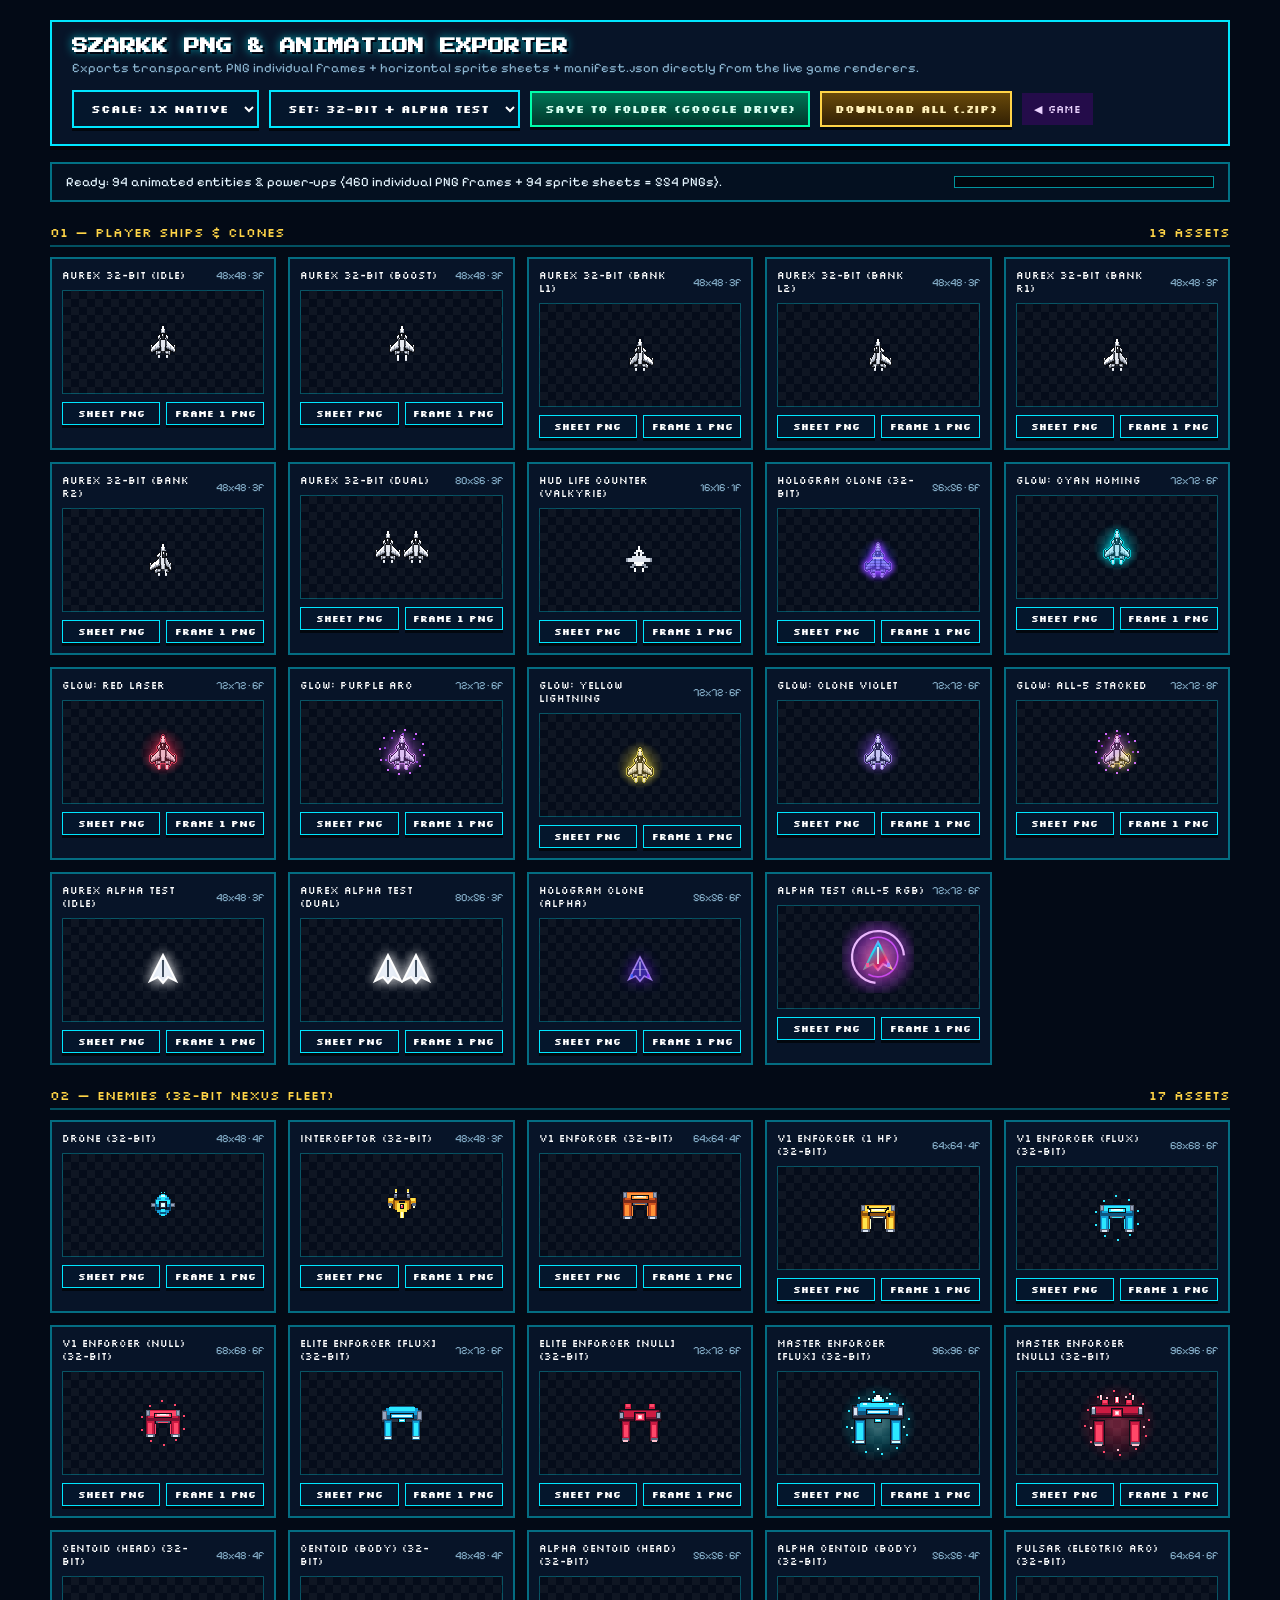
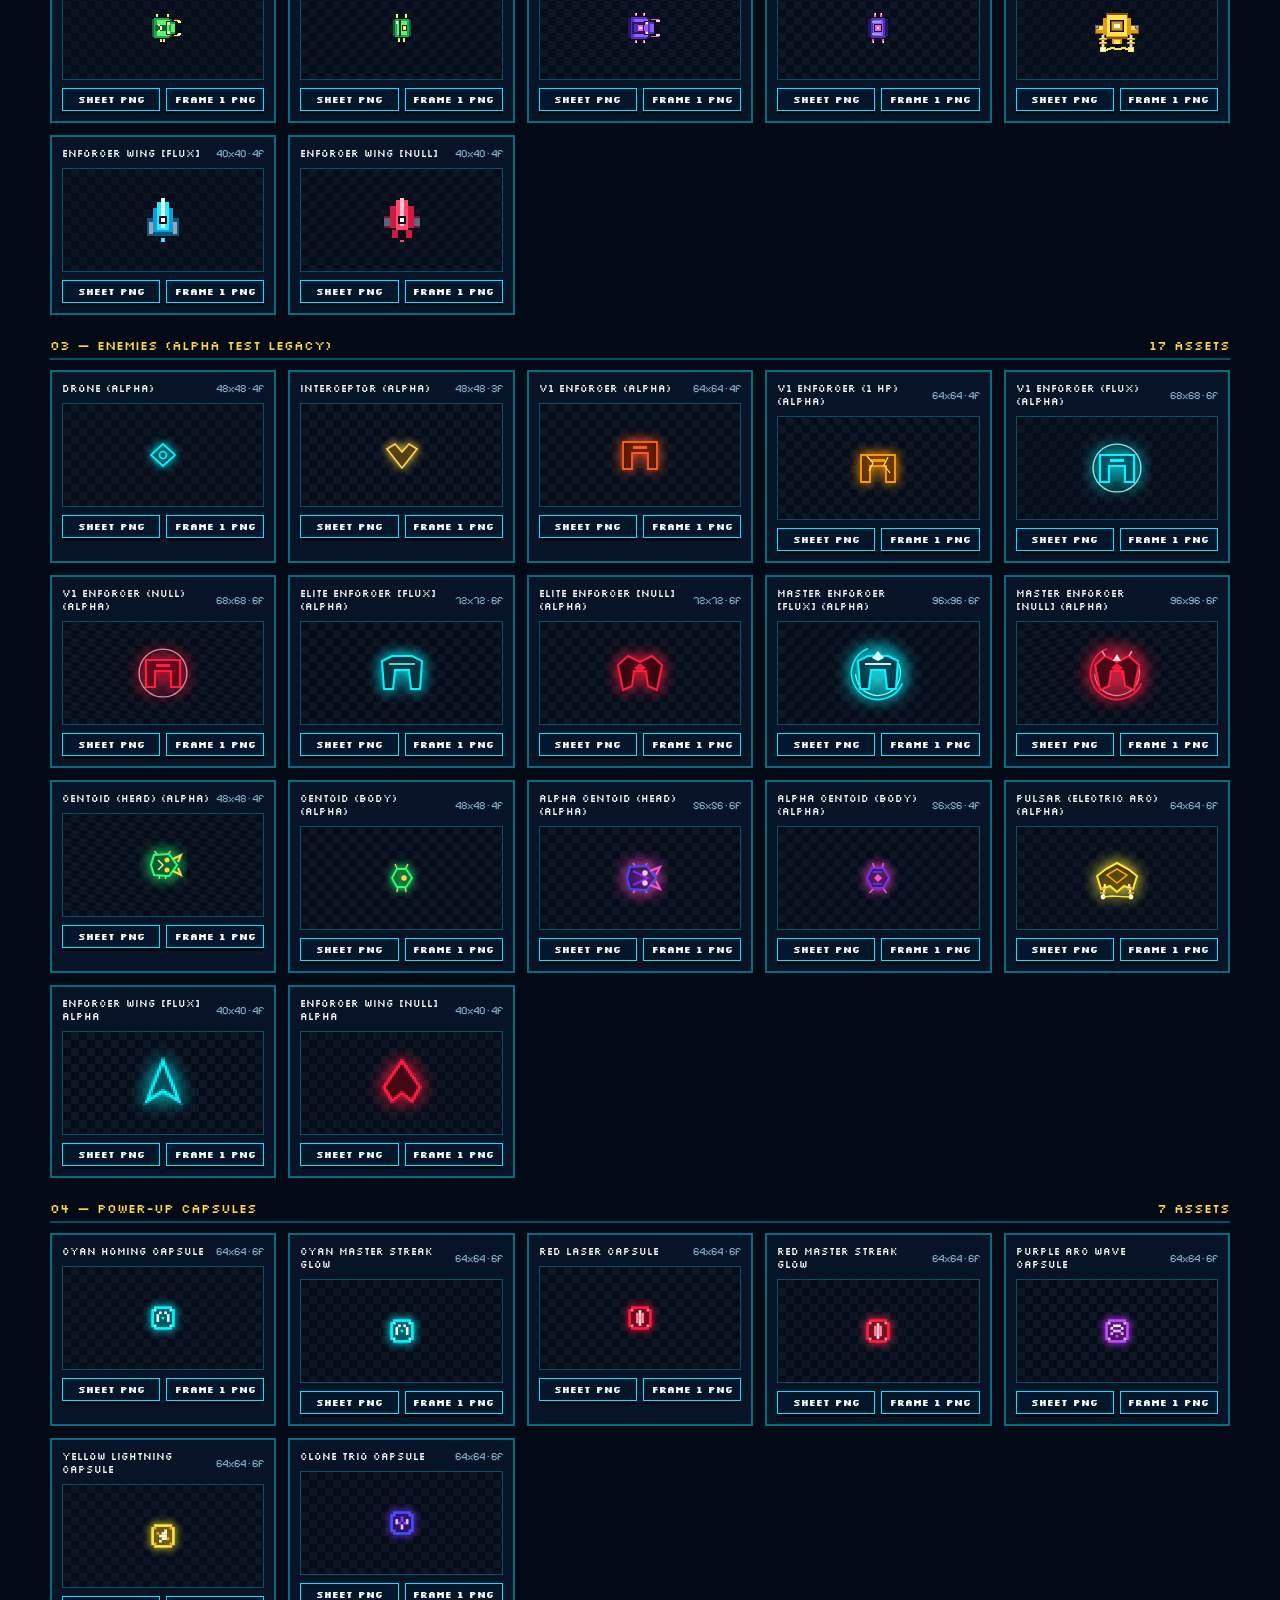
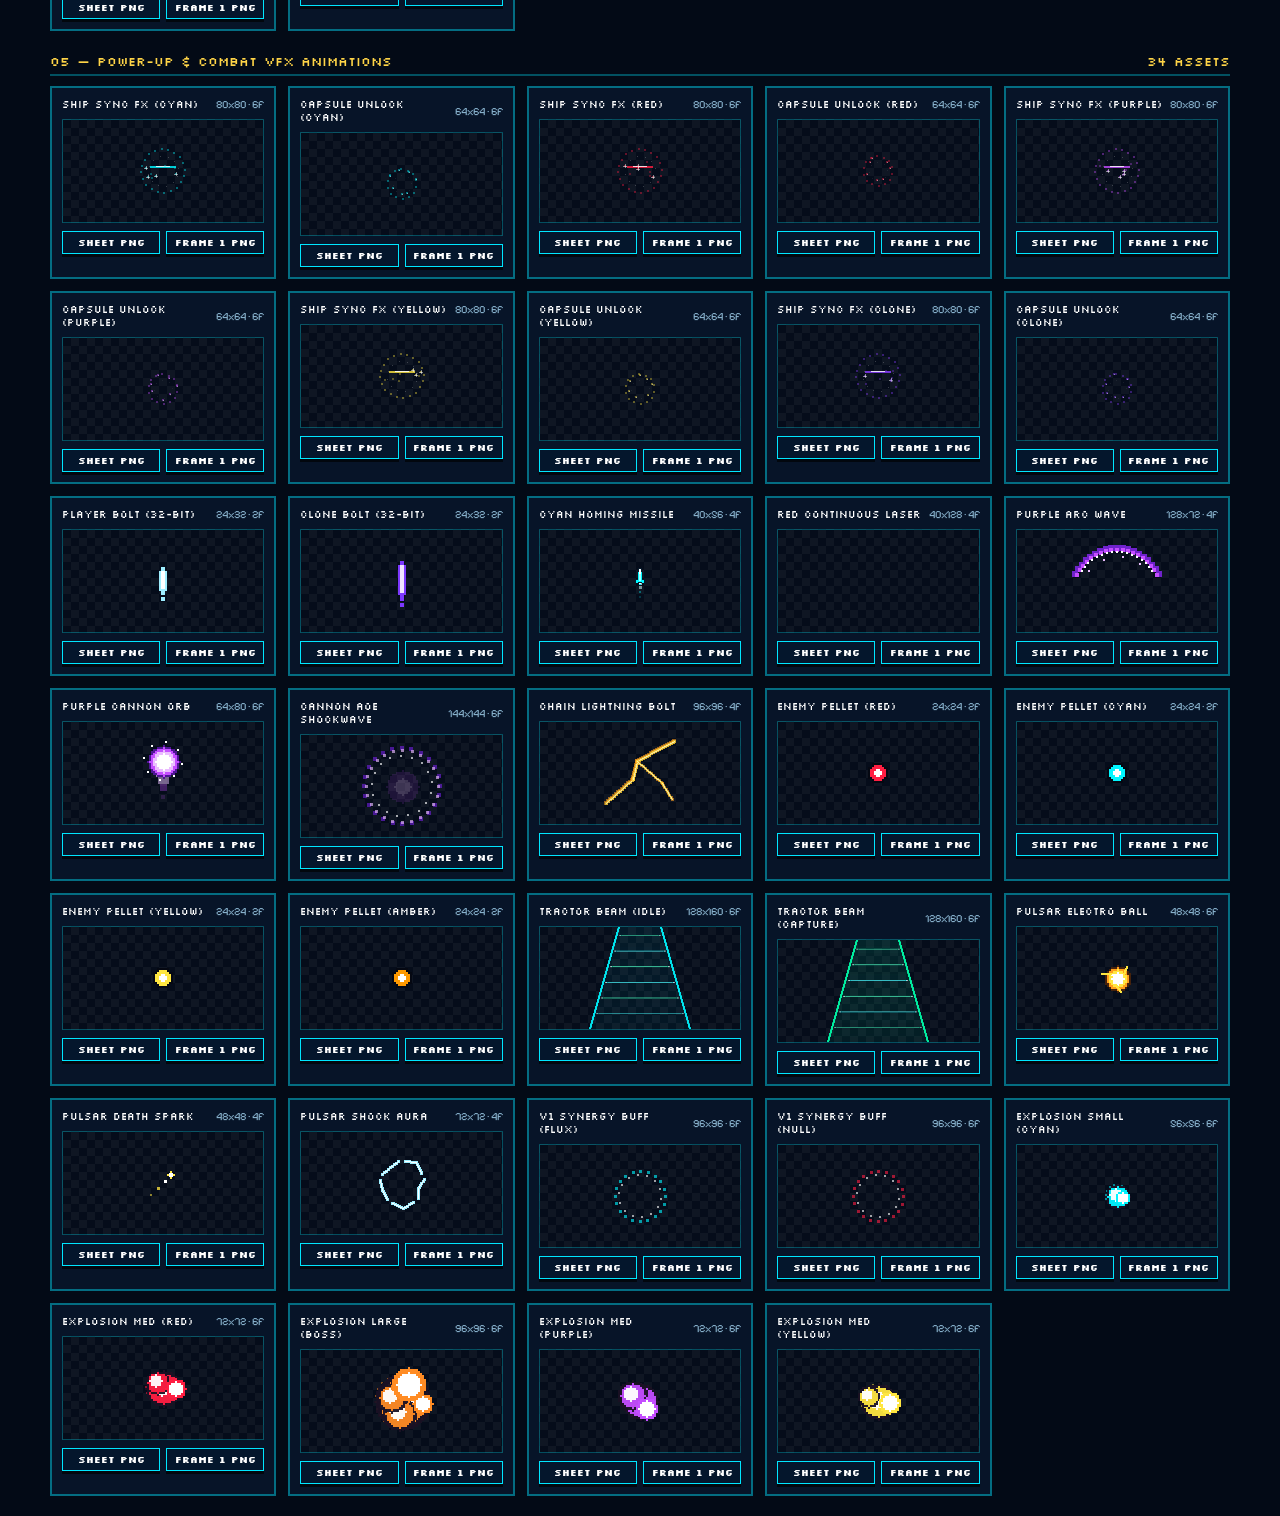
==== tools/export_sprites.html @ 52193532 "Add 32-bit Nexus fleet skins and Saturn combat FX Adds a default 32-bit enemy fleet skin beside the " ====
<!DOCTYPE html>
<html lang="en">
<head>
  <meta charset="UTF-8" />
  <meta name="viewport" content="width=device-width, initial-scale=1.0" />
  <title>SZARKK — PNG Sprite & Animation Exporter</title>
  <link rel="preconnect" href="https://fonts.googleapis.com" />
  <link rel="preconnect" href="https://fonts.gstatic.com" crossorigin />
  <link rel="stylesheet" href="https://fonts.googleapis.com/css2?family=Pixelify+Sans:wght@500;600;700&family=Press+Start+2P&family=Silkscreen:wght@400;700&display=swap" />
  <style>
    :root {
      --bg: #030a16;
      --panel: #071428;
      --border: #00e6ff;
      --emerald: #00ffaa;
      --gold: #ffd447;
      --purple: #c44dff;
      --red: #ff2a55;
      --text: #e6f6ff;
      --muted: #8ab4cf;
    }
    * { box-sizing: border-box; }
    body {
      margin: 0;
      padding: 20px;
      background: var(--bg);
      color: var(--text);
      font-family: "Pixelify Sans", system-ui, sans-serif;
    }
    .shell {
      max-width: 1180px;
      margin: 0 auto;
    }
    header {
      background: var(--panel);
      border: 2px solid var(--border);
      padding: 16px 20px;
      margin-bottom: 16px;
      display: flex;
      flex-wrap: wrap;
      align-items: center;
      justify-content: space-between;
      gap: 14px;
      box-shadow: 0 4px 0 rgba(0,0,0,0.6);
    }
    h1 {
      margin: 0 0 6px 0;
      font-family: "Press Start 2P", monospace;
      font-size: 16px;
      color: #ffffff;
      text-shadow: 2px 2px 0 #020814, 0 0 10px rgba(0,246,255,0.7);
    }
    .sub {
      font-size: 13px;
      color: var(--muted);
    }
    .controls {
      display: flex;
      flex-wrap: wrap;
      align-items: center;
      gap: 10px;
    }
    select, button {
      font-family: "Silkscreen", monospace;
      font-size: 11px;
      font-weight: 700;
      padding: 9px 13px;
      border: 2px solid var(--border);
      background: #04162c;
      color: #ffffff;
      cursor: pointer;
      box-shadow: 0 3px 0 rgba(0,0,0,0.65);
    }
    button:hover { filter: brightness(1.15); }
    button:active { transform: translate(1px, 1px); }
    button:disabled { opacity: 0.5; cursor: not-allowed; }
    .btn-folder {
      border-color: var(--emerald);
      background: linear-gradient(180deg, #007254, #00382c);
      color: #d6fff0;
    }
    .btn-zip {
      border-color: var(--gold);
      background: linear-gradient(180deg, #68490a, #332104);
      color: #fff0b8;
    }
    .btn-back {
      border-color: var(--purple);
      background: #240c4a;
      color: #ebd4ff;
      text-decoration: none;
      font-family: "Silkscreen", monospace;
      font-size: 11px;
      padding: 9px 12px;
      display: inline-block;
    }
    .status-bar {
      background: #041020;
      border: 2px solid rgba(0, 230, 255, 0.45);
      padding: 10px 14px;
      margin-bottom: 18px;
      display: flex;
      flex-wrap: wrap;
      align-items: center;
      justify-content: space-between;
      gap: 10px;
      font-size: 13px;
    }
    .progress-wrap {
      width: 260px;
      height: 12px;
      background: #02060d;
      border: 1px solid rgba(0, 246, 255, 0.6);
    }
    .progress-fill {
      height: 100%;
      width: 0%;
      background: linear-gradient(90deg, #00c4ff, #00ffaa);
      transition: width 0.08s linear;
    }
    .cat-title {
      font-family: "Silkscreen", monospace;
      font-size: 13px;
      color: var(--gold);
      margin: 22px 0 10px 0;
      padding-bottom: 5px;
      border-bottom: 2px solid rgba(0, 230, 255, 0.32);
      display: flex;
      align-items: center;
      justify-content: space-between;
    }
    .grid {
      display: grid;
      grid-template-columns: repeat(auto-fill, minmax(215px, 1fr));
      gap: 12px;
    }
    .card {
      background: var(--panel);
      border: 2px solid rgba(0, 230, 255, 0.42);
      padding: 10px;
      display: flex;
      flex-direction: column;
      gap: 8px;
    }
    .card-head {
      display: flex;
      justify-content: space-between;
      align-items: center;
      gap: 6px;
    }
    .card-name {
      font-family: "Silkscreen", monospace;
      font-size: 10px;
      color: #ffffff;
      word-break: break-word;
    }
    .card-meta {
      font-size: 11px;
      color: var(--muted);
      white-space: nowrap;
    }
    .preview-box {
      height: 104px;
      border: 1px solid rgba(0, 230, 255, 0.3);
      display: flex;
      align-items: center;
      justify-content: center;
      background-color: #050c1a;
      background-image:
        linear-gradient(45deg, rgba(255,255,255,0.04) 25%, transparent 25%),
        linear-gradient(-45deg, rgba(255,255,255,0.04) 25%, transparent 25%),
        linear-gradient(45deg, transparent 75%, rgba(255,255,255,0.04) 75%),
        linear-gradient(-45deg, transparent 75%, rgba(255,255,255,0.04) 75%);
      background-size: 16px 16px;
      background-position: 0 0, 0 8px, 8px -8px, -8px 0px;
      overflow: hidden;
    }
    canvas.pixel {
      image-rendering: pixelated;
      image-rendering: crisp-edges;
    }
    .card-actions {
      display: flex;
      gap: 6px;
    }
    .card-actions button {
      flex: 1;
      padding: 5px 6px;
      font-size: 9px;
      border-width: 1px;
    }
  </style>
</head>
<body>
  <div class="shell">
    <header>
      <div>
        <h1>SZARKK PNG &amp; ANIMATION EXPORTER</h1>
        <div class="sub">Exports transparent PNG individual frames + horizontal sprite sheets + manifest.json directly from the live game renderers.</div>
      </div>
      <div class="controls">
        <select id="sel-scale" title="Export PNG Pixel Scale">
          <option value="1" selected>SCALE: 1x NATIVE</option>
          <option value="2">SCALE: 2x CRISP</option>
          <option value="4">SCALE: 4x CRISP</option>
        </select>
        <select id="sel-set" title="Skin Set to Export">
          <option value="ALL" selected>SET: 32-BIT + ALPHA TEST</option>
          <option value="32BIT">SET: 32-BIT ONLY</option>
          <option value="ALPHA">SET: ALPHA TEST ONLY</option>
        </select>
        <button type="button" id="btn-export-folder" class="btn-folder">SAVE TO FOLDER (GOOGLE DRIVE)</button>
        <button type="button" id="btn-export-zip" class="btn-zip">DOWNLOAD ALL (.ZIP)</button>
        <a href="../index.html" class="btn-back">&#9664; GAME</a>
      </div>
    </header>

    <div class="status-bar">
      <div id="status-text">Initializing live SZARKK renderers...</div>
      <div class="progress-wrap"><div id="progress-fill" class="progress-fill"></div></div>
    </div>

    <div id="gallery"></div>
  </div>

  <script type="module">
    import { COLORS } from '../js/config.js';
    import {
      drawAurexFighter,
      drawEnemySprite,
      drawEnforcerWingSprite,
      drawFighterClone,
      drawPixelCapsule
    } from '../js/sprites.js';
    import {
      createPixelExplosion,
      createPowerupPickupFx,
      drawPixelAoeBlast,
      drawPixelArcWave,
      drawPixelBuffWave,
      drawPixelCannonShot,
      drawPixelChainLightning,
      drawPixelElectroBall,
      drawPixelEnemyBullet,
      drawPixelHomingMissile,
      drawPixelPlayerBullet,
      drawPixelPulsarSpark,
      drawPixelRedLaserBeam,
      drawPixelShipShockAura,
      drawPixelTractorBeam,
      renderPixelExplosions,
      renderPowerupPickupFx
    } from '../js/renderers/saturn_fx.js';

    const statusText = document.getElementById('status-text');
    const progressFill = document.getElementById('progress-fill');
    const galleryEl = document.getElementById('gallery');
    const selScale = document.getElementById('sel-scale');
    const selSet = document.getElementById('sel-set');
    const btnFolder = document.getElementById('btn-export-folder');
    const btnZip = document.getElementById('btn-export-zip');

    /* =====================================================================
       COMPLETE CATALOG OF EVERY ENTITY, POWER-UP & ANIMATION IN SZARKK
       ===================================================================== */
    function buildCatalog() {
      const items = [];
      const add = (category, folder, id, label, setTag, w, h, frames, fps, drawFrame) => {
        items.push({ category, folder, id, label, setTag, w, h, frames, fps, drawFrame });
      };

      // --- 1. PLAYER SHIPS & CLONES (32-BIT VALKYRIE MK-II + ALPHA TEST) ---
      const ship32 = (id, label, w, h, frames, fps, fn) => add('01 — PLAYER SHIPS & CLONES', '01_ships/aurex_fighter_32bit', id, label, '32BIT', w, h, frames, fps, fn);
      const shipAlpha = (id, label, w, h, frames, fps, fn) => add('01 — PLAYER SHIPS & CLONES', '01_ships/aurex_fighter_alpha_test', id, label, 'ALPHA', w, h, frames, fps, fn);

      const draw32Ship = (ctx, w, h, f, frames, anim, opts = {}) => {
        const t = f / 16;
        drawAurexFighter(
          ctx, w / 2, h / 2, !!opts.dual, false, !!opts.slow, t,
          opts.powerups || null, !!opts.purpleAura, !!opts.purpleOvercharge,
          'saturn_32bit', anim
        );
      };

      ship32('idle', 'Aurex 32-Bit (Idle)', 48, 48, 3, 16, (c, w, h, f, n) => draw32Ship(c, w, h, f, n, { bankAxis: 0, thrustAxis: 0 }));
      ship32('thrust_boost', 'Aurex 32-Bit (Boost)', 48, 48, 3, 16, (c, w, h, f, n) => draw32Ship(c, w, h, f, n, { bankAxis: 0, thrustAxis: 0.9 }));
      ship32('bank_left_mild', 'Aurex 32-Bit (Bank L1)', 48, 48, 3, 16, (c, w, h, f, n) => draw32Ship(c, w, h, f, n, { bankAxis: -0.35, thrustAxis: 0 }));
      ship32('bank_left_hard', 'Aurex 32-Bit (Bank L2)', 48, 48, 3, 16, (c, w, h, f, n) => draw32Ship(c, w, h, f, n, { bankAxis: -0.85, thrustAxis: 0 }));
      ship32('bank_right_mild', 'Aurex 32-Bit (Bank R1)', 48, 48, 3, 16, (c, w, h, f, n) => draw32Ship(c, w, h, f, n, { bankAxis: 0.35, thrustAxis: 0 }));
      ship32('bank_right_hard', 'Aurex 32-Bit (Bank R2)', 48, 48, 3, 16, (c, w, h, f, n) => draw32Ship(c, w, h, f, n, { bankAxis: 0.85, thrustAxis: 0 }));
      ship32('dual_fighter', 'Aurex 32-Bit (Dual)', 80, 56, 3, 16, (c, w, h, f, n) => draw32Ship(c, w, h, f, n, { bankAxis: 0, thrustAxis: 0 }, { dual: true }));
      ship32('life_counter_icon', 'HUD Life Counter (Valkyrie)', 16, 16, 1, 1, (c) => {
        const px = (x, y, w, h, col) => { c.fillStyle = col; c.fillRect(x + 1, y + 1, w, h); };
        const body = '#ffffff', wing = '#dfe4ee', silver = '#969fae', dark = '#181c24';
        px(6, 0, 1, 10, body); px(5, 2, 3, 8, body); px(4, 3, 5, 1, wing); px(6, 3, 1, 2, dark);
        px(3, 5, 7, 3, wing); px(1, 6, 11, 2, wing); px(0, 6, 1, 2, silver); px(12, 6, 1, 2, silver);
        px(4, 8, 5, 1, body); px(3, 9, 7, 1, silver); px(5, 9, 3, 1, body);
        px(2, 10, 2, 1, silver); px(9, 10, 2, 1, silver); px(6, 10, 1, 1, dark);
        px(4, 11, 1, 2, body); px(8, 11, 1, 2, body);
      });

      ship32('hologram_clone', 'Hologram Clone (32-Bit)', 56, 56, 6, 12, (c, w, h, f, n) => {
        drawFighterClone(c, { id: 1, x: w / 2, y: h / 2, invulnTimer: 0, hitFlash: 0, detached: false, hp: 4, maxHp: 4, bankAxis: 0, thrustAxis: 0 }, f / 12, 'saturn_32bit');
      });

      for (const [pKey, pName, extra] of [
        ['CYAN', 'Glow: Cyan Homing', {}],
        ['RED', 'Glow: Red Laser', {}],
        ['PURPLE', 'Glow: Purple Arc', { purpleAura: true }],
        ['YELLOW', 'Glow: Yellow Lightning', {}],
        ['CLONE', 'Glow: Clone Violet', {}]
      ]) {
        ship32(`powerup_glow_${pKey.toLowerCase()}`, pName, 72, 72, 6, 12, (c, w, h, f, n) => {
          drawAurexFighter(c, w / 2, h / 2, false, false, false, f / 12, [pKey], !!extra.purpleAura, false, 'saturn_32bit', { bankAxis: 0, thrustAxis: 0 });
        });
      }
      ship32('powerup_glow_all5', 'Glow: All-5 Stacked', 72, 72, 8, 12, (c, w, h, f, n) => {
        drawAurexFighter(c, w / 2, h / 2, false, false, false, f / 6, ['CYAN', 'RED', 'PURPLE', 'YELLOW', 'CLONE'], true, false, 'saturn_32bit', { bankAxis: 0, thrustAxis: 0 });
      });

      // Alpha Test Legacy Ships
      shipAlpha('idle', 'Aurex Alpha Test (Idle)', 48, 48, 3, 12, (c, w, h, f) => {
        drawAurexFighter(c, w / 2, h / 2, false, false, false, f / 12, null, false, false, 'alpha_test');
      });
      shipAlpha('dual_fighter', 'Aurex Alpha Test (Dual)', 80, 56, 3, 12, (c, w, h, f) => {
        drawAurexFighter(c, w / 2, h / 2, true, false, false, f / 12, null, false, false, 'alpha_test');
      });
      shipAlpha('hologram_clone', 'Hologram Clone (Alpha)', 56, 56, 6, 12, (c, w, h, f) => {
        drawFighterClone(c, { id: 1, x: w / 2, y: h / 2, invulnTimer: 0, hitFlash: 0, detached: false, hp: 4, maxHp: 4 }, f / 12, 'alpha_test');
      });
      shipAlpha('powerup_all5_rgb', 'Alpha Test (All-5 RGB)', 72, 72, 6, 12, (c, w, h, f) => {
        drawAurexFighter(c, w / 2, h / 2, false, false, false, f / 6, ['CYAN', 'RED', 'PURPLE', 'YELLOW', 'CLONE'], true, false, 'alpha_test');
      });

      // --- 2. ALL 11 ENEMIES & WINGS (32-BIT NEXUS FLEET + ALPHA TEST) ---
      const enemySpecs = [
        { id: 'drone', label: 'Drone', type: 'DRONE', w: 48, h: 48, frames: 4, fps: 10 },
        { id: 'interceptor', label: 'Interceptor', type: 'INTERCEPTOR', w: 48, h: 48, frames: 3, fps: 14 },
        { id: 'v1_enforcer', label: 'V1 Enforcer', type: 'V1_ENFORCER', w: 64, h: 64, frames: 4, fps: 10, hp: 3, maxHp: 3 },
        { id: 'v1_enforcer_damaged', label: 'V1 Enforcer (1 HP)', type: 'V1_ENFORCER', w: 64, h: 64, frames: 4, fps: 12, hp: 1, maxHp: 3 },
        { id: 'v1_enforcer_flux_synergy', label: 'V1 Enforcer (Flux)', type: 'V1_ENFORCER', w: 68, h: 68, frames: 6, fps: 12, hp: 3, maxHp: 3, v1Synergy: 'FLUX' },
        { id: 'v1_enforcer_null_synergy', label: 'V1 Enforcer (Null)', type: 'V1_ENFORCER', w: 68, h: 68, frames: 6, fps: 12, hp: 3, maxHp: 3, v1Synergy: 'NULL' },
        { id: 'elite_flux_enforcer', label: 'Elite Enforcer [Flux]', type: 'FLUX_ENFORCER', w: 72, h: 72, frames: 6, fps: 12, hp: 10, maxHp: 10 },
        { id: 'elite_null_enforcer', label: 'Elite Enforcer [Null]', type: 'NULL_ENFORCER', w: 72, h: 72, frames: 6, fps: 12, hp: 10, maxHp: 10 },
        { id: 'master_flux_enforcer', label: 'Master Enforcer [Flux]', type: 'MASTER_FLUX_ENFORCER', w: 96, h: 96, frames: 6, fps: 12, hp: 20, maxHp: 20 },
        { id: 'master_null_enforcer', label: 'Master Enforcer [Null]', type: 'MASTER_NULL_ENFORCER', w: 96, h: 96, frames: 6, fps: 12, hp: 20, maxHp: 20 },
        { id: 'centoid_head', label: 'Centoid (Head)', type: 'CENTOID', w: 48, h: 48, frames: 4, fps: 10, isCentoid: true, isCentoidHead: true },
        { id: 'centoid_body', label: 'Centoid (Body)', type: 'CENTOID', w: 48, h: 48, frames: 4, fps: 10, isCentoid: true, isCentoidHead: false },
        { id: 'alpha_centoid_head', label: 'Alpha Centoid (Head)', type: 'ALPHA_CENTOID', w: 56, h: 56, frames: 6, fps: 12, isCentoid: true, isCentoidHead: true },
        { id: 'alpha_centoid_body', label: 'Alpha Centoid (Body)', type: 'ALPHA_CENTOID', w: 56, h: 56, frames: 4, fps: 10, isCentoid: true, isCentoidHead: false },
        { id: 'pulsar', label: 'Pulsar (Electric Arc)', type: 'PULSAR', w: 64, h: 64, frames: 6, fps: 14, hp: 6, maxHp: 6 }
      ];

      for (const spec of enemySpecs) {
        add('02 — ENEMIES (32-BIT NEXUS FLEET)', `02_enemies_32bit/${spec.id}`, spec.id, `${spec.label} (32-Bit)`, '32BIT', spec.w, spec.h, spec.frames, spec.fps, (c, w, h, f) => {
          drawEnemySprite(c, {
            type: spec.type, x: w / 2, y: h / 2,
            hp: spec.hp || 4, maxHp: spec.maxHp || 4, hitFlash: 0, angle: 0, animPhase: 0,
            v1Synergy: spec.v1Synergy || null,
            isCentoid: !!spec.isCentoid, isCentoidHead: !!spec.isCentoidHead, centoidOrder: spec.isCentoidHead ? 0 : 1
          }, f / spec.fps, 1, 'nexus_32bit');
        });
        add('03 — ENEMIES (ALPHA TEST LEGACY)', `03_enemies_alpha_test/${spec.id}`, `${spec.id}_alpha`, `${spec.label} (Alpha)`, 'ALPHA', spec.w, spec.h, spec.frames, spec.fps, (c, w, h, f) => {
          drawEnemySprite(c, {
            type: spec.type, x: w / 2, y: h / 2,
            hp: spec.hp || 4, maxHp: spec.maxHp || 4, hitFlash: 0, angle: 0, animPhase: 0,
            v1Synergy: spec.v1Synergy || null,
            isCentoid: !!spec.isCentoid, isCentoidHead: !!spec.isCentoidHead, centoidOrder: spec.isCentoidHead ? 0 : 1
          }, f / spec.fps, 1, 'alpha_test');
        });
      }

      // Enforcer Wings (Flux & Null, 32-Bit + Alpha)
      for (const variant of ['FLUX', 'NULL']) {
        const low = variant.toLowerCase();
        add('02 — ENEMIES (32-BIT NEXUS FLEET)', `02_enemies_32bit/wing_${low}`, `wing_${low}`, `Enforcer Wing [${variant}]`, '32BIT', 40, 40, 4, 14, (c, w, h, f) => {
          drawEnforcerWingSprite(c, { x: w / 2, y: h / 2, angle: -Math.PI / 2, variant }, 'nexus_32bit', f / 14);
        });
        add('03 — ENEMIES (ALPHA TEST LEGACY)', `03_enemies_alpha_test/wing_${low}`, `wing_${low}_alpha`, `Enforcer Wing [${variant}] Alpha`, 'ALPHA', 40, 40, 4, 14, (c, w, h, f) => {
          drawEnforcerWingSprite(c, { x: w / 2, y: h / 2, angle: -Math.PI / 2, variant }, 'alpha_test', f / 14);
        });
      }

      // --- 3. ALL 5 POWER-UP CAPSULES (+ MASTER STREAK GLOW REWARDS!) ---
      const capsuleDefs = [
        { id: 'capsule_cyan_homing', label: 'Cyan Homing Capsule', type: 'CYAN', glow: false },
        { id: 'capsule_cyan_glow_reward', label: 'Cyan Master Streak Glow', type: 'CYAN', glow: true },
        { id: 'capsule_red_laser', label: 'Red Laser Capsule', type: 'RED', glow: false },
        { id: 'capsule_red_glow_reward', label: 'Red Master Streak Glow', type: 'RED', glow: true },
        { id: 'capsule_purple_arc_wave', label: 'Purple Arc Wave Capsule', type: 'PURPLE', glow: false },
        { id: 'capsule_yellow_lightning', label: 'Yellow Lightning Capsule', type: 'YELLOW', glow: false },
        { id: 'capsule_clone_hologram', label: 'Clone Trio Capsule', type: 'CLONE', glow: false }
      ];
      for (const cap of capsuleDefs) {
        add('04 — POWER-UP CAPSULES', `04_powerup_capsules/${cap.id}`, cap.id, cap.label, '32BIT', 64, 64, 6, 10, (c, w, h, f, n) => {
          const t = (f / n) * (Math.PI * 2 / 7);
          if (cap.glow) {
            const pulse = 0.8 + Math.sin(t * 10) * 0.2;
            const rg = c.createRadialGradient(w / 2, h / 2, 4, w / 2, h / 2, 26 * pulse);
            rg.addColorStop(0, cap.type === 'CYAN' ? 'rgba(180,255,255,0.65)' : 'rgba(255,160,180,0.65)');
            rg.addColorStop(0.55, cap.type === 'CYAN' ? 'rgba(0,246,255,0.3)' : 'rgba(255,30,66,0.3)');
            rg.addColorStop(1, 'rgba(0,0,0,0)');
            c.fillStyle = rg;
            c.beginPath();
            c.arc(w / 2, h / 2, 26 * pulse, 0, Math.PI * 2);
            c.fill();
          }
          drawPixelCapsule(c, w / 2, h / 2, cap.type, t, 1.0);
        });
      }

      // --- 4. POWER-UP PICKUP FX, WEAPONS, HAZARDS & 32-BIT EXPLOSIONS ---
      const addFx = (sub, id, label, setTag, w, h, frames, fps, fn) => {
        add('05 — POWER-UP & COMBAT VFX ANIMATIONS', `05_vfx/${sub}`, id, label, setTag, w, h, frames, fps, fn);
      };

      // Subtle Power-Up Acquisition Shimmers (Ship Sync & Capsule Unlock, per color!)
      for (const [pKey, col] of [
        ['cyan', COLORS.cyan],
        ['red', COLORS.nullRed],
        ['purple', COLORS.purple],
        ['yellow', COLORS.yellow],
        ['clone', COLORS.clonePurple]
      ]) {
        const shipFxTemplate = createPowerupPickupFx(40, 40, col, 'SHIP_SYNC', true);
        addFx('powerup_pickup', `ship_sync_32bit_${pKey}`, `Ship Sync FX (${pKey.toUpperCase()})`, '32BIT', 80, 80, 6, 12, (c, w, h, f, n) => {
          const clone = { ...shipFxTemplate, x: w / 2, y: h / 2, age: ((f + 0.4) / n) * shipFxTemplate.maxLife };
          renderPowerupPickupFx(c, [clone], null, f / 12);
        });
        const capFxTemplate = createPowerupPickupFx(32, 32, col, 'CAPSULE_OPEN', true);
        addFx('powerup_pickup', `capsule_unlock_32bit_${pKey}`, `Capsule Unlock (${pKey.toUpperCase()})`, '32BIT', 64, 64, 6, 12, (c, w, h, f, n) => {
          const clone = { ...capFxTemplate, x: w / 2, y: h / 2, age: ((f + 0.35) / n) * capFxTemplate.maxLife };
          renderPowerupPickupFx(c, [clone], null, f / 12);
        });
      }

      // Player 32-Bit Power-Up Weapons
      addFx('weapons_32bit', 'player_bolt_standard', 'Player Bolt (32-Bit)', '32BIT', 24, 32, 2, 12, (c, w, h) => {
        drawPixelPlayerBullet(c, { x: w / 2, y: h / 2, weakened: false, cloneBolt: false, purple: false, redLaserBullet: false });
      });
      addFx('weapons_32bit', 'player_bolt_clone', 'Clone Bolt (32-Bit)', '32BIT', 24, 32, 2, 12, (c, w, h) => {
        drawPixelPlayerBullet(c, { x: w / 2, y: h / 2, weakened: false, cloneBolt: true, purple: false, redLaserBullet: false });
      });
      addFx('weapons_32bit', 'homing_missile_cyan', 'Cyan Homing Missile', '32BIT', 40, 56, 4, 16, (c, w, h, f) => {
        const cx = w / 2;
        const cy = h / 2 - 4;
        drawPixelHomingMissile(c, {
          x: cx, y: cy, angle: -Math.PI / 2,
          trail: [{ x: cx, y: cy + 20 }, { x: cx, y: cy + 15 }, { x: cx, y: cy + 10 }, { x: cx, y: cy + 6 }]
        }, f / 16);
      });
      addFx('weapons_32bit', 'red_laser_beam', 'Red Continuous Laser', '32BIT', 40, 128, 4, 16, (c, w, h, f) => {
        drawPixelRedLaserBeam(c, { x: w / 2, y1: h - 10, y2: 14, weakened: false, hit: true, hitColor: COLORS.nullRed, impacts: [48] }, f / 16);
      });
      addFx('weapons_32bit', 'purple_arc_wave', 'Purple Arc Wave', '32BIT', 128, 72, 4, 12, (c, w, h, f) => {
        drawPixelArcWave(c, { x: w / 2, y: 26, radius: 44 + f * 4 }, f / 12);
      });
      addFx('weapons_32bit', 'purple_cannon_orb', 'Purple Cannon Orb', '32BIT', 64, 80, 6, 14, (c, w, h, f) => {
        const cx = w / 2;
        const cy = 28;
        drawPixelCannonShot(c, {
          x: cx, y: cy, radius: 13,
          trail: [{ x: cx, y: cy + 36 }, { x: cx, y: cy + 26 }, { x: cx, y: cy + 17 }, { x: cx, y: cy + 9 }]
        }, f / 14);
      });
      addFx('weapons_32bit', 'purple_cannon_aoe_blast', 'Cannon AOE Shockwave', '32BIT', 144, 144, 6, 14, (c, w, h, f, n) => {
        const t = (f + 0.5) / n;
        drawPixelAoeBlast(c, { x: w / 2, y: h / 2, radius: 14 + t * 52, life: 1 - t * 0.85, maxLife: 1 });
      });
      addFx('weapons_32bit', 'yellow_chain_lightning', 'Chain Lightning Bolt', '32BIT', 96, 96, 4, 16, (c, w, h, f) => {
        const jit = ((f % 2) * 2 - 1) * 7;
        drawPixelChainLightning(c, {
          life: 1 - f * 0.14, maxLife: 1, branchStartIdx: 1,
          segments: [
            [{ x: 14, y: 78 }, { x: 34 + jit, y: 54 }, { x: 52 - jit, y: 36 }, { x: 82, y: 16 }],
            [{ x: 52 - jit, y: 36 }, { x: 66 + jit * 0.6, y: 58 }, { x: 80, y: 74 }]
          ]
        });
      });

      // Enemy 32-Bit Hazards & Explosions
      for (const [bName, bCol] of [
        ['red', COLORS.nullRed],
        ['cyan', COLORS.cyan],
        ['yellow', COLORS.yellow],
        ['amber', COLORS.amber]
      ]) {
        addFx('hazards_32bit', `enemy_bullet_${bName}`, `Enemy Pellet (${bName.toUpperCase()})`, '32BIT', 24, 24, 2, 12, (c, w, h, f) => {
          drawPixelEnemyBullet(c, { x: w / 2, y: h / 2, color: bCol }, f / 16);
        });
      }
      addFx('hazards_32bit', 'tractor_beam_idle', 'Tractor Beam (Idle)', '32BIT', 128, 160, 6, 12, (c, w, h, f, n) => {
        c.save();
        c.scale(1, (h - 20) / 600);
        drawPixelTractorBeam(c, { x: w / 2, y: 4 }, f / n, false);
        c.restore();
      });
      addFx('hazards_32bit', 'tractor_beam_capturing', 'Tractor Beam (Capture)', '32BIT', 128, 160, 6, 12, (c, w, h, f, n) => {
        c.save();
        c.scale(1, (h - 20) / 600);
        drawPixelTractorBeam(c, { x: w / 2, y: 4 }, f / n, true);
        c.restore();
      });
      addFx('hazards_32bit', 'pulsar_electro_ball', 'Pulsar Electro Ball', '32BIT', 48, 48, 6, 14, (c, w, h, f) => {
        drawPixelElectroBall(c, { x: w / 2, y: h / 2, radius: 13, phase: 0 }, f / 14);
      });
      addFx('hazards_32bit', 'pulsar_death_spark', 'Pulsar Death Spark', '32BIT', 48, 48, 4, 14, (c, w, h, f) => {
        drawPixelPulsarSpark(c, {
          x: w / 2 + 8, y: h / 2 - 8,
          trail: [{ x: w / 2 - 12, y: h / 2 + 12 }, { x: w / 2 - 5, y: h / 2 + 5 }, { x: w / 2 + 2, y: h / 2 - 2 }]
        });
      });
      addFx('hazards_32bit', 'ship_shock_aura', 'Pulsar Shock Aura', '32BIT', 72, 72, 4, 14, (c, w, h, f) => {
        drawPixelShipShockAura(c, w / 2, h / 2, false, true, f / 14);
      });
      addFx('hazards_32bit', 'v1_buff_wave_flux', 'V1 Synergy Buff (Flux)', '32BIT', 96, 96, 6, 12, (c, w, h, f, n) => {
        const t = (f + 0.4) / n;
        drawPixelBuffWave(c, { x: w / 2, y: h / 2, radius: 12 + t * 32, color: COLORS.cyan, life: 1 - t * 0.8, maxLife: 1 });
      });
      addFx('hazards_32bit', 'v1_buff_wave_null', 'V1 Synergy Buff (Null)', '32BIT', 96, 96, 6, 12, (c, w, h, f, n) => {
        const t = (f + 0.4) / n;
        drawPixelBuffWave(c, { x: w / 2, y: h / 2, radius: 12 + t * 32, color: COLORS.nullRed, life: 1 - t * 0.8, maxLife: 1 });
      });

      // Multi-stage 32-bit Pixel Fireball Explosions
      for (const [eId, eLabel, eCol, eTier, eSz] of [
        ['explosion_small_cyan', 'Explosion Small (Cyan)', COLORS.cyan, 'SMALL', 56],
        ['explosion_med_red', 'Explosion Med (Red)', COLORS.nullRed, 'MED', 72],
        ['explosion_large_orange', 'Explosion Large (Boss)', '#ff8c24', 'LARGE', 96],
        ['explosion_med_purple', 'Explosion Med (Purple)', COLORS.purple, 'MED', 72],
        ['explosion_med_yellow', 'Explosion Med (Yellow)', COLORS.yellow, 'MED', 72]
      ]) {
        const baseEx = createPixelExplosion(eSz / 2, eSz / 2, eCol, eTier);
        addFx('explosions_32bit', eId, eLabel, '32BIT', eSz, eSz, 6, 14, (c, w, h, f, n) => {
          const ex = { ...baseEx, x: w / 2, y: h / 2, age: ((f + 0.35) / n) * baseEx.maxLife };
          renderPixelExplosions(c, [ex]);
        });
      }

      return items;
    }

    const ALL_ITEMS = buildCatalog();

    function getFilteredItems() {
      const mode = selSet.value;
      if (mode === '32BIT') return ALL_ITEMS.filter(it => it.setTag === '32BIT');
      if (mode === 'ALPHA') return ALL_ITEMS.filter(it => it.setTag === 'ALPHA');
      return ALL_ITEMS;
    }

    function renderItemFrameToCanvas(item, frameIdx, scale = 1) {
      const base = document.createElement('canvas');
      base.width = item.w;
      base.height = item.h;
      const bctx = base.getContext('2d');
      bctx.imageSmoothingEnabled = item.setTag === 'ALPHA';
      item.drawFrame(bctx, item.w, item.h, frameIdx, item.frames);

      if (scale === 1) return base;
      const out = document.createElement('canvas');
      out.width = item.w * scale;
      out.height = item.h * scale;
      const octx = out.getContext('2d');
      octx.imageSmoothingEnabled = false;
      octx.drawImage(base, 0, 0, out.width, out.height);
      return out;
    }

    function renderSpriteSheetToCanvas(item, scale = 1) {
      const out = document.createElement('canvas');
      out.width = item.w * scale * item.frames;
      out.height = item.h * scale;
      const octx = out.getContext('2d');
      octx.imageSmoothingEnabled = false;
      for (let f = 0; f < item.frames; f++) {
        const fc = renderItemFrameToCanvas(item, f, scale);
        octx.drawImage(fc, f * item.w * scale, 0);
      }
      return out;
    }

    function canvasToUint8Array(canvas) {
      return new Promise((resolve) => {
        canvas.toBlob(async (blob) => {
          const buf = await blob.arrayBuffer();
          resolve(new Uint8Array(buf));
        }, 'image/png');
      });
    }

    function triggerBlobDownload(blob, filename) {
      const url = URL.createObjectURL(blob);
      const a = document.createElement('a');
      a.href = url;
      a.download = filename;
      document.body.appendChild(a);
      a.click();
      a.remove();
      setTimeout(() => URL.revokeObjectURL(url), 4000);
    }

    /* =====================================================================
       PURE ZERO-DEPENDENCY ZIP BUILDER (CRC32 + STORE — INSTANT & LOSSLESS!)
       ===================================================================== */
    const CRC_TABLE = (() => {
      const t = new Uint32Array(256);
      for (let i = 0; i < 256; i++) {
        let c = i;
        for (let k = 0; k < 8; k++) c = (c & 1) ? (0xEDB88320 ^ (c >>> 1)) : (c >>> 1);
        t[i] = c >>> 0;
      }
      return t;
    })();

    function crc32(bytes) {
      let c = 0xFFFFFFFF;
      for (let i = 0; i < bytes.length; i++) c = CRC_TABLE[(c ^ bytes[i]) & 0xFF] ^ (c >>> 8);
      return (c ^ 0xFFFFFFFF) >>> 0;
    }

    function buildZipBlob(entries) {
      const enc = new TextEncoder();
      const locals = [];
      const centrals = [];
      let offset = 0;

      for (const entry of entries) {
        const nameBytes = enc.encode(entry.path);
        const data = entry.bytes;
        const crc = crc32(data);
        const sz = data.length;

        // Local file header (30 bytes + name)
        const lh = new Uint8Array(30 + nameBytes.length);
        const lv = new DataView(lh.buffer);
        lv.setUint32(0, 0x04034b50, true);
        lv.setUint16(4, 20, true);
        lv.setUint16(6, 0x0800, true); // UTF-8 flag
        lv.setUint16(8, 0, true);      // STORE (PNGs are already compressed!)
        lv.setUint16(10, 0, true);
        lv.setUint16(12, 0x5421, true);
        lv.setUint32(14, crc, true);
        lv.setUint32(18, sz, true);
        lv.setUint32(22, sz, true);
        lv.setUint16(26, nameBytes.length, true);
        lv.setUint16(28, 0, true);
        lh.set(nameBytes, 30);

        locals.push(lh, data);

        // Central directory header (46 bytes + name)
        const ch = new Uint8Array(46 + nameBytes.length);
        const cv = new DataView(ch.buffer);
        cv.setUint32(0, 0x02014b50, true);
        cv.setUint16(4, 20, true);
        cv.setUint16(6, 20, true);
        cv.setUint16(8, 0x0800, true);
        cv.setUint16(10, 0, true);
        cv.setUint16(12, 0, true);
        cv.setUint16(14, 0x5421, true);
        cv.setUint32(16, crc, true);
        cv.setUint32(20, sz, true);
        cv.setUint32(24, sz, true);
        cv.setUint16(28, nameBytes.length, true);
        cv.setUint16(30, 0, true);
        cv.setUint16(32, 0, true);
        cv.setUint16(34, 0, true);
        cv.setUint16(36, 0, true);
        cv.setUint32(38, 0, true);
        cv.setUint32(42, offset, true);
        ch.set(nameBytes, 46);
        centrals.push(ch);

        offset += lh.length + sz;
      }

      let cdSize = 0;
      for (const c of centrals) cdSize += c.length;

      const eocd = new Uint8Array(22);
      const ev = new DataView(eocd.buffer);
      ev.setUint32(0, 0x06054b50, true);
      ev.setUint16(4, 0, true);
      ev.setUint16(6, 0, true);
      ev.setUint16(8, entries.length, true);
      ev.setUint16(10, entries.length, true);
      ev.setUint32(12, cdSize, true);
      ev.setUint32(16, offset, true);
      ev.setUint16(20, 0, true);

      return new Blob([...locals, ...centrals, eocd], { type: 'application/zip' });
    }

    /* =====================================================================
       GENERATE ALL PNG ENTRIES (INDIVIDUAL FRAMES + SPRITE SHEETS + MANIFEST)
       ===================================================================== */
    async function generateAllFiles(onProgress) {
      const items = getFilteredItems();
      const scale = parseInt(selScale.value, 10) || 1;
      const files = [];
      const manifest = {
        game: 'SZARKK',
        version: 'Alpha Test 0.1.2',
        exportScale: `${scale}x`,
        set: selSet.value,
        generatedAt: new Date().toISOString(),
        assets: []
      };

      for (let i = 0; i < items.length; i++) {
        const it = items[i];
        const basePath = `SZARKK_PNG_Assets/${it.folder}`;
        const frameFiles = [];

        // Export individual frames
        for (let f = 0; f < it.frames; f++) {
          const fc = renderItemFrameToCanvas(it, f, scale);
          const bytes = await canvasToUint8Array(fc);
          const fname = `${it.id}_frame_${String(f + 1).padStart(2, '0')}.png`;
          const fullPath = `${basePath}/frames/${fname}`;
          files.push({ path: fullPath, bytes });
          frameFiles.push(fullPath);
        }

        // Export combined horizontal animation sprite sheet
        const sc = renderSpriteSheetToCanvas(it, scale);
        const sheetBytes = await canvasToUint8Array(sc);
        const sheetPath = `${basePath}/${it.id}_sheet_${it.frames}f.png`;
        files.push({ path: sheetPath, bytes: sheetBytes });

        manifest.assets.push({
          id: it.id,
          label: it.label,
          category: it.category,
          set: it.setTag,
          frameWidth: it.w * scale,
          frameHeight: it.h * scale,
          frames: it.frames,
          fps: it.fps,
          spriteSheet: sheetPath,
          frameFiles
        });

        if (onProgress) onProgress((i + 1) / items.length, it.label, files.length);
      }

      const manifestBytes = new TextEncoder().encode(JSON.stringify(manifest, null, 2));
      files.push({ path: 'SZARKK_PNG_Assets/manifest.json', bytes: manifestBytes });
      return { files, manifest };
    }

    async function writeNestedFile(rootHandle, relPath, bytes) {
      const parts = relPath.split('/').filter(Boolean);
      let dir = rootHandle;
      for (let i = 0; i < parts.length - 1; i++) {
        dir = await dir.getDirectoryHandle(parts[i], { create: true });
      }
      const fh = await dir.getFileHandle(parts[parts.length - 1], { create: true });
      const writable = await fh.createWritable();
      await writable.write(bytes);
      await writable.close();
    }

    btnFolder.addEventListener('click', async () => {
      if (!window.showDirectoryPicker) {
        statusText.textContent = 'Direct folder picker is unavailable in this browser — use DOWNLOAD ALL (.ZIP) instead!';
        return;
      }
      try {
        const dirHandle = await window.showDirectoryPicker({ mode: 'readwrite' });
        btnFolder.disabled = true;
        btnZip.disabled = true;
        statusText.textContent = 'Rendering all PNG frames & sprite sheets...';
        const { files } = await generateAllFiles((pct, label, count) => {
          progressFill.style.width = `${Math.round(pct * 50)}%`;
          statusText.textContent = `Rendering ${label}... (${count} PNGs)`;
        });
        for (let i = 0; i < files.length; i++) {
          await writeNestedFile(dirHandle, files[i].path, files[i].bytes);
          if (i % 10 === 0 || i === files.length - 1) {
            progressFill.style.width = `${50 + Math.round(((i + 1) / files.length) * 50)}%`;
            statusText.textContent = `Writing ${i + 1} / ${files.length} files to ${dirHandle.name}/SZARKK_PNG_Assets/...`;
          }
        }
        statusText.textContent = `DONE! Saved ${files.length} files (PNG frames + sprite sheets + manifest.json) inside "${dirHandle.name}/SZARKK_PNG_Assets/"!`;
      } catch (err) {
        if (err && err.name === 'AbortError') {
          statusText.textContent = 'Folder selection cancelled.';
        } else {
          statusText.textContent = `Folder export error: ${err?.message || err}`;
        }
      } finally {
        btnFolder.disabled = false;
        btnZip.disabled = false;
      }
    });

    btnZip.addEventListener('click', async () => {
      btnFolder.disabled = true;
      btnZip.disabled = true;
      progressFill.style.width = '0%';
      try {
        const { files } = await generateAllFiles((pct, label, count) => {
          progressFill.style.width = `${Math.round(pct * 92)}%`;
          statusText.textContent = `Rendering ${label}... (${count} PNGs)`;
        });
        statusText.textContent = `Packaging ${files.length} PNG files into ZIP...`;
        const zipBlob = buildZipBlob(files);
        const scaleTag = `${selScale.value}x`;
        const setTag = selSet.value.toLowerCase();
        const filename = `SZARKK_PNG_Assets_${setTag}_${scaleTag}.zip`;
        triggerBlobDownload(zipBlob, filename);
        progressFill.style.width = '100%';
        const mb = (zipBlob.size / (1024 * 1024)).toFixed(2);
        statusText.textContent = `DONE! Downloaded ${filename} (${files.length} files, ${mb} MB) — extract or drag straight into your SZARKK-game Google Drive folder!`;
      } catch (err) {
        statusText.textContent = `ZIP export error: ${err?.message || err}`;
      } finally {
        btnFolder.disabled = false;
        btnZip.disabled = false;
      }
    });

    // Expose programmatic test hook for verification
    window.__szarkkExporter = {
      getStats() {
        const items = getFilteredItems();
        const totalFrames = items.reduce((a, b) => a + b.frames, 0);
        return { entityCount: items.length, totalFrames, totalPngs: totalFrames + items.length };
      },
      async testGenerateZipSummary() {
        const { files, manifest } = await generateAllFiles();
        const blob = buildZipBlob(files);
        return {
          assetCount: manifest.assets.length,
          fileCount: files.length,
          zipBytes: blob.size,
          samplePaths: files.slice(0, 6).map(f => f.path)
        };
      }
    };

    /* =====================================================================
       LIVE ANIMATED PREVIEW GALLERY
       ===================================================================== */
    let livePreviews = [];

    function rebuildGallery() {
      galleryEl.innerHTML = '';
      livePreviews = [];
      const items = getFilteredItems();
      const totalFrames = items.reduce((a, b) => a + b.frames, 0);
      statusText.textContent = `Ready: ${items.length} animated entities & power-ups (${totalFrames} individual PNG frames + ${items.length} sprite sheets = ${totalFrames + items.length} PNGs).`;

      const groups = new Map();
      for (const it of items) {
        if (!groups.has(it.category)) groups.set(it.category, []);
        groups.get(it.category).push(it);
      }

      for (const [catName, list] of groups.entries()) {
        const heading = document.createElement('div');
        heading.className = 'cat-title';
        heading.innerHTML = `<span>${catName}</span><span>${list.length} ASSETS</span>`;
        galleryEl.appendChild(heading);

        const grid = document.createElement('div');
        grid.className = 'grid';

        for (const it of list) {
          const card = document.createElement('div');
          card.className = 'card';

          const head = document.createElement('div');
          head.className = 'card-head';
          head.innerHTML = `<span class="card-name">${it.label}</span><span class="card-meta">${it.w}x${it.h} · ${it.frames}f</span>`;

          const pbox = document.createElement('div');
          pbox.className = 'preview-box';
          const cv = document.createElement('canvas');
          cv.width = it.w;
          cv.height = it.h;
          cv.className = 'pixel';
          const dispScale = Math.max(1, Math.min(2, Math.floor(94 / Math.max(it.w, it.h))));
          cv.style.width = `${it.w * dispScale}px`;
          cv.style.height = `${it.h * dispScale}px`;
          pbox.appendChild(cv);

          const actions = document.createElement('div');
          actions.className = 'card-actions';

          const btnSheet = document.createElement('button');
          btnSheet.type = 'button';
          btnSheet.textContent = 'SHEET PNG';
          btnSheet.addEventListener('click', () => {
            const scale = parseInt(selScale.value, 10) || 1;
            const sc = renderSpriteSheetToCanvas(it, scale);
            sc.toBlob((blob) => triggerBlobDownload(blob, `${it.id}_sheet_${it.frames}f_${scale}x.png`), 'image/png');
          });

          const btnFrame = document.createElement('button');
          btnFrame.type = 'button';
          btnFrame.textContent = 'FRAME 1 PNG';
          btnFrame.addEventListener('click', () => {
            const scale = parseInt(selScale.value, 10) || 1;
            const fc = renderItemFrameToCanvas(it, 0, scale);
            fc.toBlob((blob) => triggerBlobDownload(blob, `${it.id}_frame_01_${scale}x.png`), 'image/png');
          });

          actions.append(btnSheet, btnFrame);
          card.append(head, pbox, actions);
          grid.appendChild(card);
          livePreviews.push({ item: it, ctx: cv.getContext('2d') });
        }
        galleryEl.appendChild(grid);
      }
    }

    selSet.addEventListener('change', rebuildGallery);
    rebuildGallery();

    const t0 = performance.now();
    function animatePreviews(now) {
      const elapsed = (now - t0) / 1000;
      for (const lp of livePreviews) {
        const it = lp.item;
        const f = Math.floor(elapsed * it.fps) % it.frames;
        lp.ctx.clearRect(0, 0, it.w, it.h);
        lp.ctx.imageSmoothingEnabled = it.setTag === 'ALPHA';
        it.drawFrame(lp.ctx, it.w, it.h, f, it.frames);
      }
      requestAnimationFrame(animatePreviews);
    }
    requestAnimationFrame(animatePreviews);
  </script>
</body>
</html>
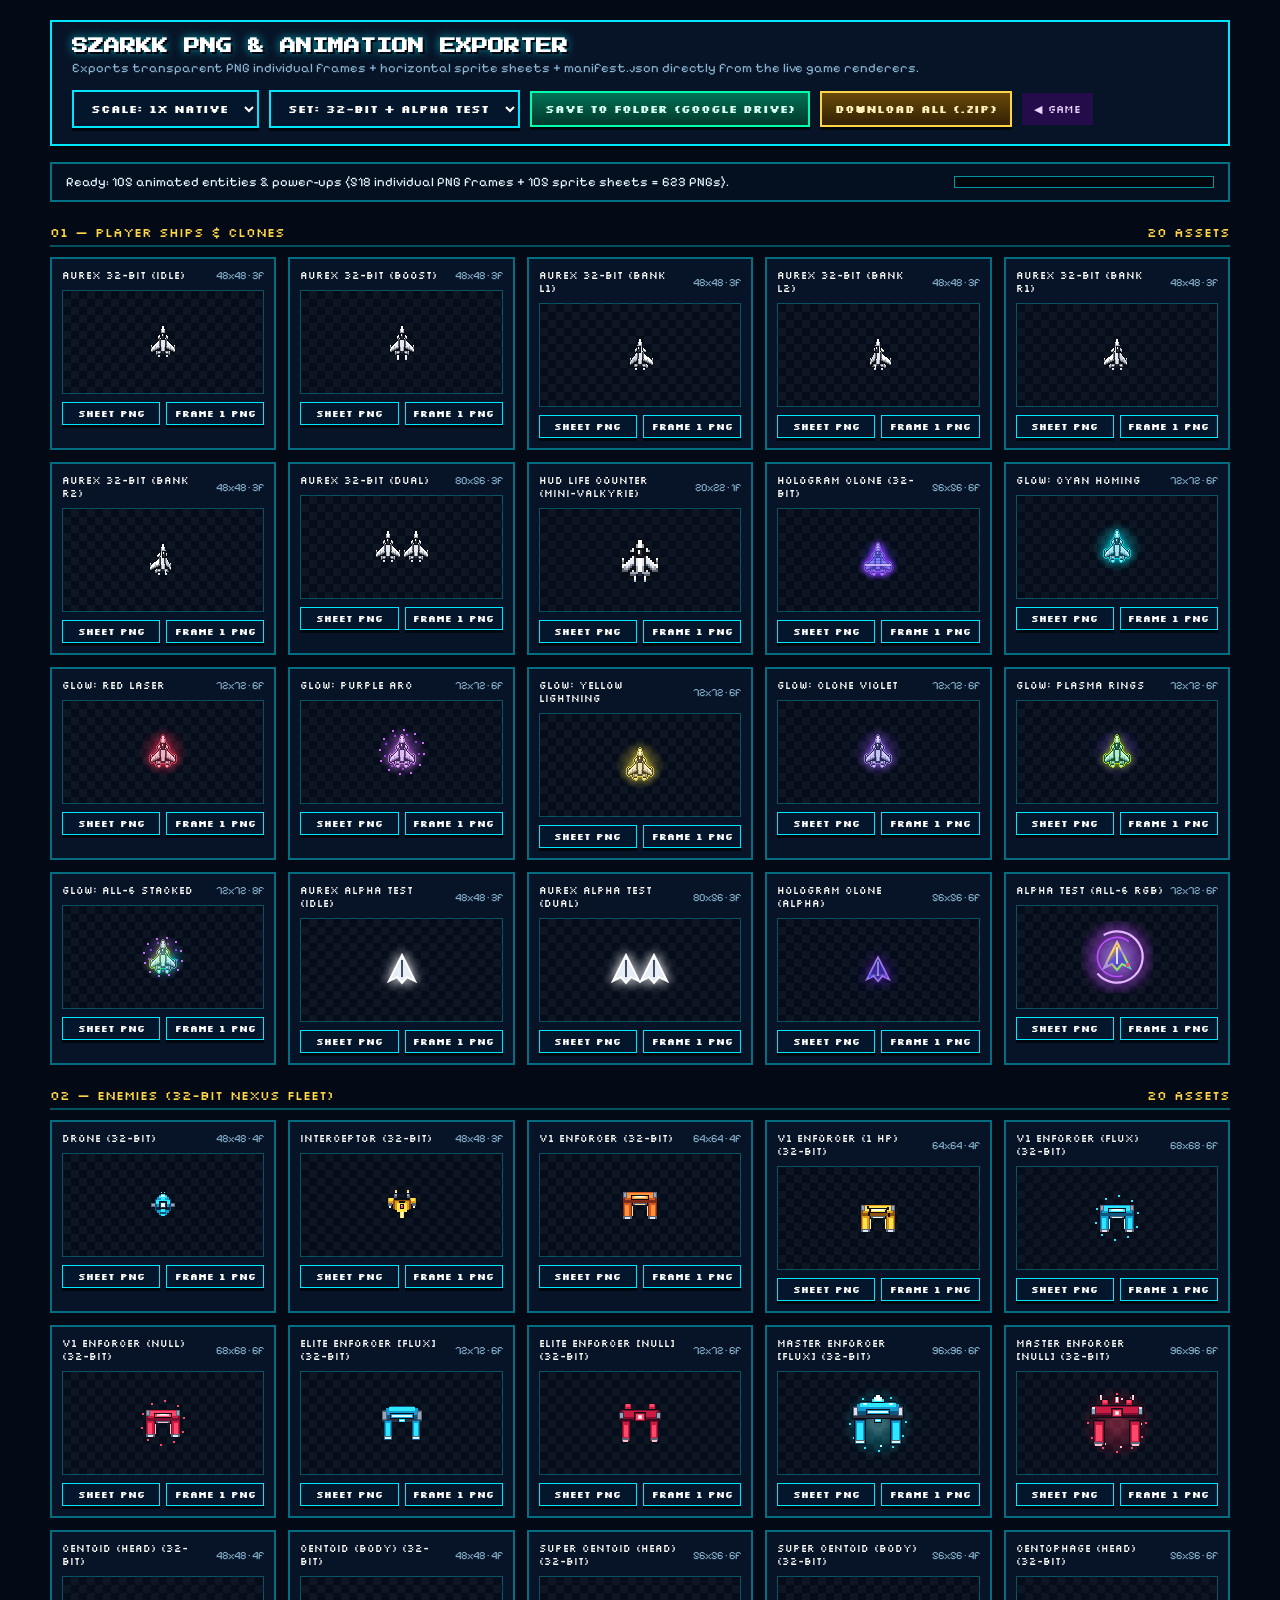
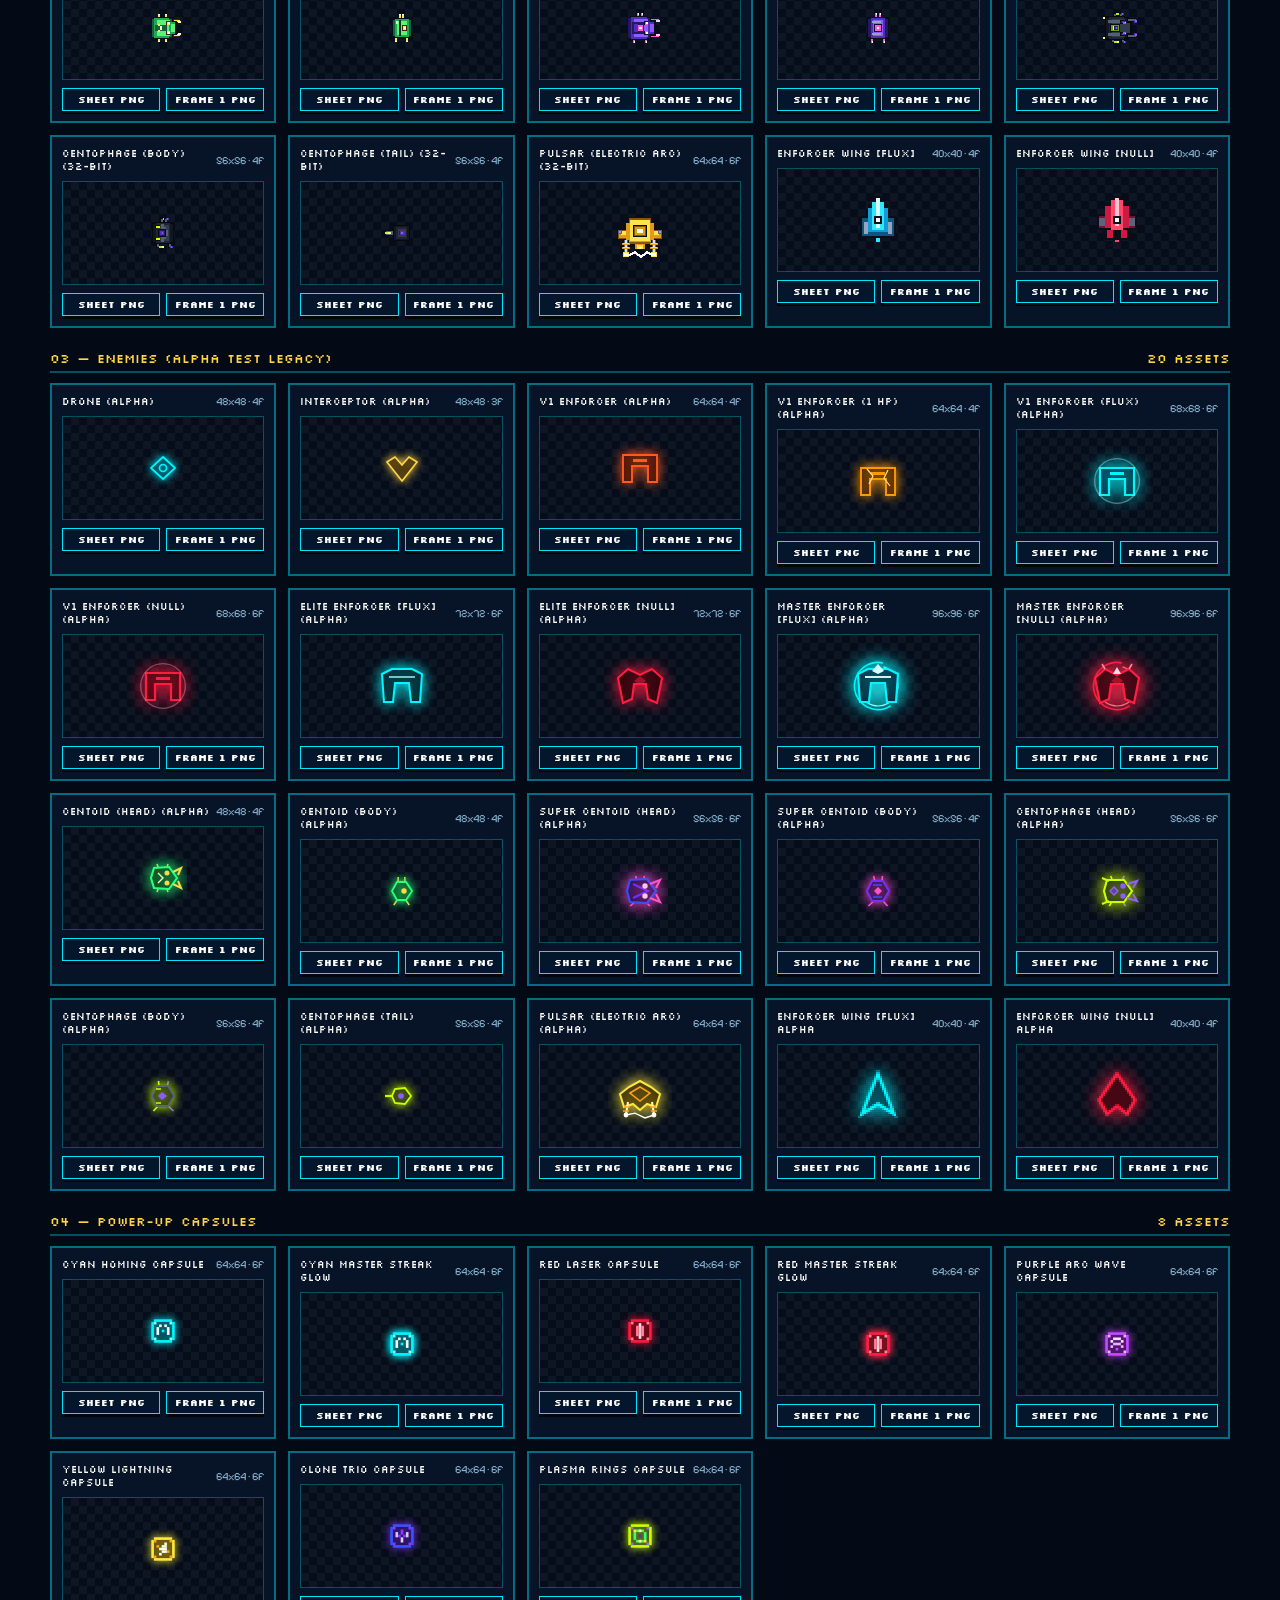
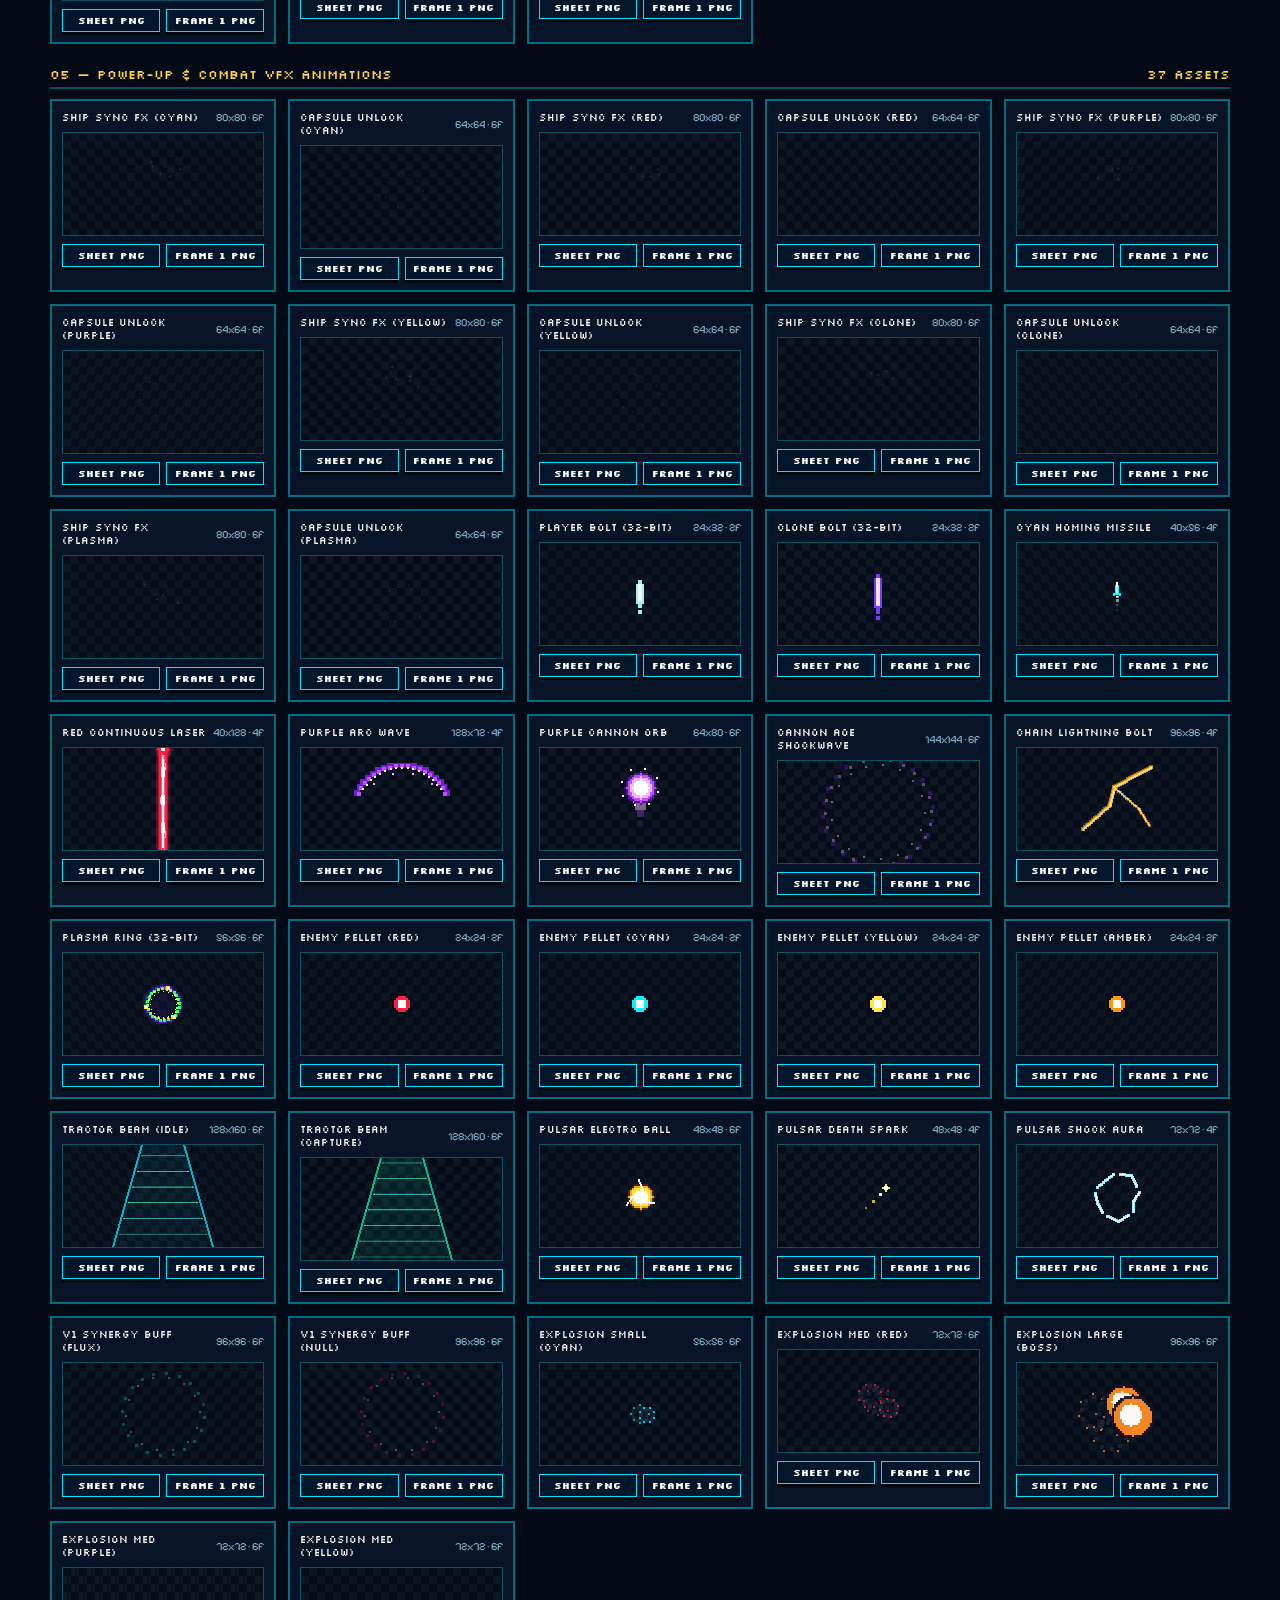
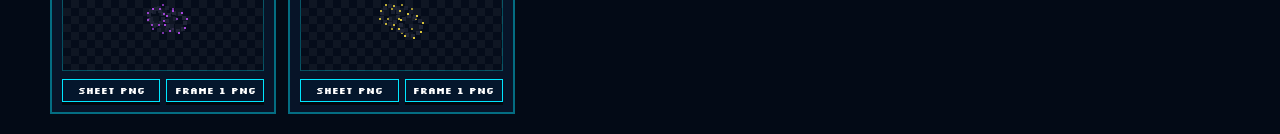
==== commit 41001af2: "Add Centophage, Plasma Rings, and chain-lightning ricochet Sector 08 brings the Centophage and a six" ====
--- a/tools/export_sprites.html
+++ b/tools/export_sprites.html
@@ -243,6 +243,7 @@
       drawPixelElectroBall,
       drawPixelEnemyBullet,
       drawPixelHomingMissile,
+      drawPixelPlasmaRing,
       drawPixelPlayerBullet,
       drawPixelPulsarSpark,
       drawPixelRedLaserBeam,
@@ -289,14 +290,29 @@
       ship32('bank_right_mild', 'Aurex 32-Bit (Bank R1)', 48, 48, 3, 16, (c, w, h, f, n) => draw32Ship(c, w, h, f, n, { bankAxis: 0.35, thrustAxis: 0 }));
       ship32('bank_right_hard', 'Aurex 32-Bit (Bank R2)', 48, 48, 3, 16, (c, w, h, f, n) => draw32Ship(c, w, h, f, n, { bankAxis: 0.85, thrustAxis: 0 }));
       ship32('dual_fighter', 'Aurex 32-Bit (Dual)', 80, 56, 3, 16, (c, w, h, f, n) => draw32Ship(c, w, h, f, n, { bankAxis: 0, thrustAxis: 0 }, { dual: true }));
-      ship32('life_counter_icon', 'HUD Life Counter (Valkyrie)', 16, 16, 1, 1, (c) => {
-        const px = (x, y, w, h, col) => { c.fillStyle = col; c.fillRect(x + 1, y + 1, w, h); };
-        const body = '#ffffff', wing = '#dfe4ee', silver = '#969fae', dark = '#181c24';
-        px(6, 0, 1, 10, body); px(5, 2, 3, 8, body); px(4, 3, 5, 1, wing); px(6, 3, 1, 2, dark);
-        px(3, 5, 7, 3, wing); px(1, 6, 11, 2, wing); px(0, 6, 1, 2, silver); px(12, 6, 1, 2, silver);
-        px(4, 8, 5, 1, body); px(3, 9, 7, 1, silver); px(5, 9, 3, 1, body);
-        px(2, 10, 2, 1, silver); px(9, 10, 2, 1, silver); px(6, 10, 1, 1, dark);
-        px(4, 11, 1, 2, body); px(8, 11, 1, 2, body);
+      ship32('life_counter_icon', 'HUD Life Counter (Mini-Valkyrie)', 20, 22, 1, 1, (c) => {
+        const add = (x, y, w, h, col) => { c.fillStyle = col; c.fillRect(x, y, w, h); };
+        const sym = (dx, y, h, col) => { add(9 - dx, y, 1, h, col); add(10 + dx, y, 1, h, col); };
+        const s0 = '#0C0E12', s1 = '#242934', s2 = '#5A6270', s3 = '#9EA5B2', s4 = '#E4E7EE', s5 = '#FFFFFF', thr = '#FFFFFF', thrDim = '#B8C4D4';
+        add(8, 0, 4, 3, s0); add(7, 2, 6, 17, s0);
+        sym(3, 4, 4, s0); sym(4, 5, 3, s0); sym(5, 6, 2, s0);
+        sym(3, 8, 7, s0); sym(4, 9, 7, s0); sym(5, 10, 7, s0);
+        sym(6, 11, 7, s0); sym(7, 12, 6, s0); sym(8, 9, 9, s0); sym(9, 10, 7, s0);
+        sym(3, 15, 5, s0); sym(4, 16, 4, s0); sym(5, 17, 3, s0);
+        sym(3, 5, 2, s4); sym(3, 5, 1, s5); sym(4, 6, 1, s3);
+        sym(3, 9, 5, s4); sym(3, 9, 1, s5); sym(3, 13, 1, s2);
+        sym(4, 10, 5, s4); sym(4, 10, 1, s5); sym(4, 13, 1, s3); sym(4, 14, 1, s2);
+        sym(5, 11, 5, s4); sym(5, 11, 1, s5); sym(5, 14, 1, s3); sym(5, 15, 1, s2);
+        sym(6, 12, 5, s4); sym(6, 12, 1, s5); sym(6, 15, 1, s3); sym(6, 16, 1, s2);
+        sym(7, 13, 4, s3); sym(7, 13, 1, s5); sym(7, 16, 1, s2);
+        sym(8, 10, 1, s5); sym(8, 11, 1, s3); sym(8, 12, 5, s2); sym(8, 13, 2, s5);
+        sym(3, 16, 3, s3); sym(3, 16, 1, s4); sym(3, 18, 1, s2);
+        sym(4, 17, 2, s3); sym(4, 18, 1, s2);
+        add(8, 3, 4, 15, s4); add(9, 1, 2, 17, s5);
+        sym(1, 3, 2, s3); sym(2, 9, 5, s1); sym(1, 14, 4, s3);
+        add(8, 5, 4, 5, s0); add(9, 6, 2, 3, s1); add(9, 6, 1, 2, s5);
+        sym(2, 17, 2, s2); sym(2, 17, 1, s3); add(9, 17, 2, 2, s1);
+        sym(2, 19, 3, thrDim); sym(2, 19, 2, thr);
       });
 
       ship32('hologram_clone', 'Hologram Clone (32-Bit)', 56, 56, 6, 12, (c, w, h, f, n) => {
@@ -308,14 +324,15 @@
         ['RED', 'Glow: Red Laser', {}],
         ['PURPLE', 'Glow: Purple Arc', { purpleAura: true }],
         ['YELLOW', 'Glow: Yellow Lightning', {}],
-        ['CLONE', 'Glow: Clone Violet', {}]
+        ['CLONE', 'Glow: Clone Violet', {}],
+        ['PLASMA', 'Glow: Plasma Rings', {}]
       ]) {
         ship32(`powerup_glow_${pKey.toLowerCase()}`, pName, 72, 72, 6, 12, (c, w, h, f, n) => {
           drawAurexFighter(c, w / 2, h / 2, false, false, false, f / 12, [pKey], !!extra.purpleAura, false, 'saturn_32bit', { bankAxis: 0, thrustAxis: 0 });
         });
       }
-      ship32('powerup_glow_all5', 'Glow: All-5 Stacked', 72, 72, 8, 12, (c, w, h, f, n) => {
-        drawAurexFighter(c, w / 2, h / 2, false, false, false, f / 6, ['CYAN', 'RED', 'PURPLE', 'YELLOW', 'CLONE'], true, false, 'saturn_32bit', { bankAxis: 0, thrustAxis: 0 });
+      ship32('powerup_glow_all6', 'Glow: All-6 Stacked', 72, 72, 8, 12, (c, w, h, f, n) => {
+        drawAurexFighter(c, w / 2, h / 2, false, false, false, f / 6, ['CYAN', 'RED', 'PURPLE', 'YELLOW', 'CLONE', 'PLASMA'], true, false, 'saturn_32bit', { bankAxis: 0, thrustAxis: 0 });
       });
 
       // Alpha Test Legacy Ships
@@ -328,8 +345,8 @@
       shipAlpha('hologram_clone', 'Hologram Clone (Alpha)', 56, 56, 6, 12, (c, w, h, f) => {
         drawFighterClone(c, { id: 1, x: w / 2, y: h / 2, invulnTimer: 0, hitFlash: 0, detached: false, hp: 4, maxHp: 4 }, f / 12, 'alpha_test');
       });
-      shipAlpha('powerup_all5_rgb', 'Alpha Test (All-5 RGB)', 72, 72, 6, 12, (c, w, h, f) => {
-        drawAurexFighter(c, w / 2, h / 2, false, false, false, f / 6, ['CYAN', 'RED', 'PURPLE', 'YELLOW', 'CLONE'], true, false, 'alpha_test');
+      shipAlpha('powerup_all6_rgb', 'Alpha Test (All-6 RGB)', 72, 72, 6, 12, (c, w, h, f) => {
+        drawAurexFighter(c, w / 2, h / 2, false, false, false, f / 6, ['CYAN', 'RED', 'PURPLE', 'YELLOW', 'CLONE', 'PLASMA'], true, false, 'alpha_test');
       });
 
       // --- 2. ALL 11 ENEMIES & WINGS (32-BIT NEXUS FLEET + ALPHA TEST) ---
@@ -346,8 +363,11 @@
         { id: 'master_null_enforcer', label: 'Master Enforcer [Null]', type: 'MASTER_NULL_ENFORCER', w: 96, h: 96, frames: 6, fps: 12, hp: 20, maxHp: 20 },
         { id: 'centoid_head', label: 'Centoid (Head)', type: 'CENTOID', w: 48, h: 48, frames: 4, fps: 10, isCentoid: true, isCentoidHead: true },
         { id: 'centoid_body', label: 'Centoid (Body)', type: 'CENTOID', w: 48, h: 48, frames: 4, fps: 10, isCentoid: true, isCentoidHead: false },
-        { id: 'alpha_centoid_head', label: 'Alpha Centoid (Head)', type: 'ALPHA_CENTOID', w: 56, h: 56, frames: 6, fps: 12, isCentoid: true, isCentoidHead: true },
-        { id: 'alpha_centoid_body', label: 'Alpha Centoid (Body)', type: 'ALPHA_CENTOID', w: 56, h: 56, frames: 4, fps: 10, isCentoid: true, isCentoidHead: false },
+        { id: 'super_centoid_head', label: 'Super Centoid (Head)', type: 'ALPHA_CENTOID', w: 56, h: 56, frames: 6, fps: 12, isCentoid: true, isCentoidHead: true },
+        { id: 'super_centoid_body', label: 'Super Centoid (Body)', type: 'ALPHA_CENTOID', w: 56, h: 56, frames: 4, fps: 10, isCentoid: true, isCentoidHead: false },
+        { id: 'centophage_head', label: 'Centophage (Head)', type: 'CENTOPHAGE', w: 56, h: 56, frames: 6, fps: 12, isCentoid: true, isCentoidHead: true },
+        { id: 'centophage_body', label: 'Centophage (Body)', type: 'CENTOPHAGE', w: 56, h: 56, frames: 4, fps: 10, isCentoid: true, isCentoidHead: false },
+        { id: 'centophage_tail', label: 'Centophage (Tail)', type: 'CENTOPHAGE', w: 56, h: 56, frames: 4, fps: 10, isCentoid: true, isCentoidHead: false, isCentoidTail: true },
         { id: 'pulsar', label: 'Pulsar (Electric Arc)', type: 'PULSAR', w: 64, h: 64, frames: 6, fps: 14, hp: 6, maxHp: 6 }
       ];
 
@@ -357,7 +377,7 @@
             type: spec.type, x: w / 2, y: h / 2,
             hp: spec.hp || 4, maxHp: spec.maxHp || 4, hitFlash: 0, angle: 0, animPhase: 0,
             v1Synergy: spec.v1Synergy || null,
-            isCentoid: !!spec.isCentoid, isCentoidHead: !!spec.isCentoidHead, centoidOrder: spec.isCentoidHead ? 0 : 1
+            isCentoid: !!spec.isCentoid, isCentoidHead: !!spec.isCentoidHead, isCentoidTail: !!spec.isCentoidTail, centoidOrder: spec.isCentoidHead ? 0 : 1
           }, f / spec.fps, 1, 'nexus_32bit');
         });
         add('03 — ENEMIES (ALPHA TEST LEGACY)', `03_enemies_alpha_test/${spec.id}`, `${spec.id}_alpha`, `${spec.label} (Alpha)`, 'ALPHA', spec.w, spec.h, spec.frames, spec.fps, (c, w, h, f) => {
@@ -365,7 +385,7 @@
             type: spec.type, x: w / 2, y: h / 2,
             hp: spec.hp || 4, maxHp: spec.maxHp || 4, hitFlash: 0, angle: 0, animPhase: 0,
             v1Synergy: spec.v1Synergy || null,
-            isCentoid: !!spec.isCentoid, isCentoidHead: !!spec.isCentoidHead, centoidOrder: spec.isCentoidHead ? 0 : 1
+            isCentoid: !!spec.isCentoid, isCentoidHead: !!spec.isCentoidHead, isCentoidTail: !!spec.isCentoidTail, centoidOrder: spec.isCentoidHead ? 0 : 1
           }, f / spec.fps, 1, 'alpha_test');
         });
       }
@@ -389,7 +409,8 @@
         { id: 'capsule_red_glow_reward', label: 'Red Master Streak Glow', type: 'RED', glow: true },
         { id: 'capsule_purple_arc_wave', label: 'Purple Arc Wave Capsule', type: 'PURPLE', glow: false },
         { id: 'capsule_yellow_lightning', label: 'Yellow Lightning Capsule', type: 'YELLOW', glow: false },
-        { id: 'capsule_clone_hologram', label: 'Clone Trio Capsule', type: 'CLONE', glow: false }
+        { id: 'capsule_clone_hologram', label: 'Clone Trio Capsule', type: 'CLONE', glow: false },
+        { id: 'capsule_plasma_rings', label: 'Plasma Rings Capsule', type: 'PLASMA', glow: false }
       ];
       for (const cap of capsuleDefs) {
         add('04 — POWER-UP CAPSULES', `04_powerup_capsules/${cap.id}`, cap.id, cap.label, '32BIT', 64, 64, 6, 10, (c, w, h, f, n) => {
@@ -420,7 +441,8 @@
         ['red', COLORS.nullRed],
         ['purple', COLORS.purple],
         ['yellow', COLORS.yellow],
-        ['clone', COLORS.clonePurple]
+        ['clone', COLORS.clonePurple],
+        ['plasma', COLORS.centophageAcid]
       ]) {
         const shipFxTemplate = createPowerupPickupFx(40, 40, col, 'SHIP_SYNC', true);
         addFx('powerup_pickup', `ship_sync_32bit_${pKey}`, `Ship Sync FX (${pKey.toUpperCase()})`, '32BIT', 80, 80, 6, 12, (c, w, h, f, n) => {
@@ -476,6 +498,9 @@
             [{ x: 52 - jit, y: 36 }, { x: 66 + jit * 0.6, y: 58 }, { x: 80, y: 74 }]
           ]
         });
+      });
+      addFx('weapons_32bit', 'plasma_ring_32bit', 'Plasma Ring (32-Bit)', '32BIT', 56, 56, 6, 14, (c, w, h, f) => {
+        drawPixelPlasmaRing(c, { x: w / 2, y: h / 2, radius: 17, spin: f * 0.9, trail: [] }, f / 14);
       });
 
       // Enemy 32-Bit Hazards & Explosions
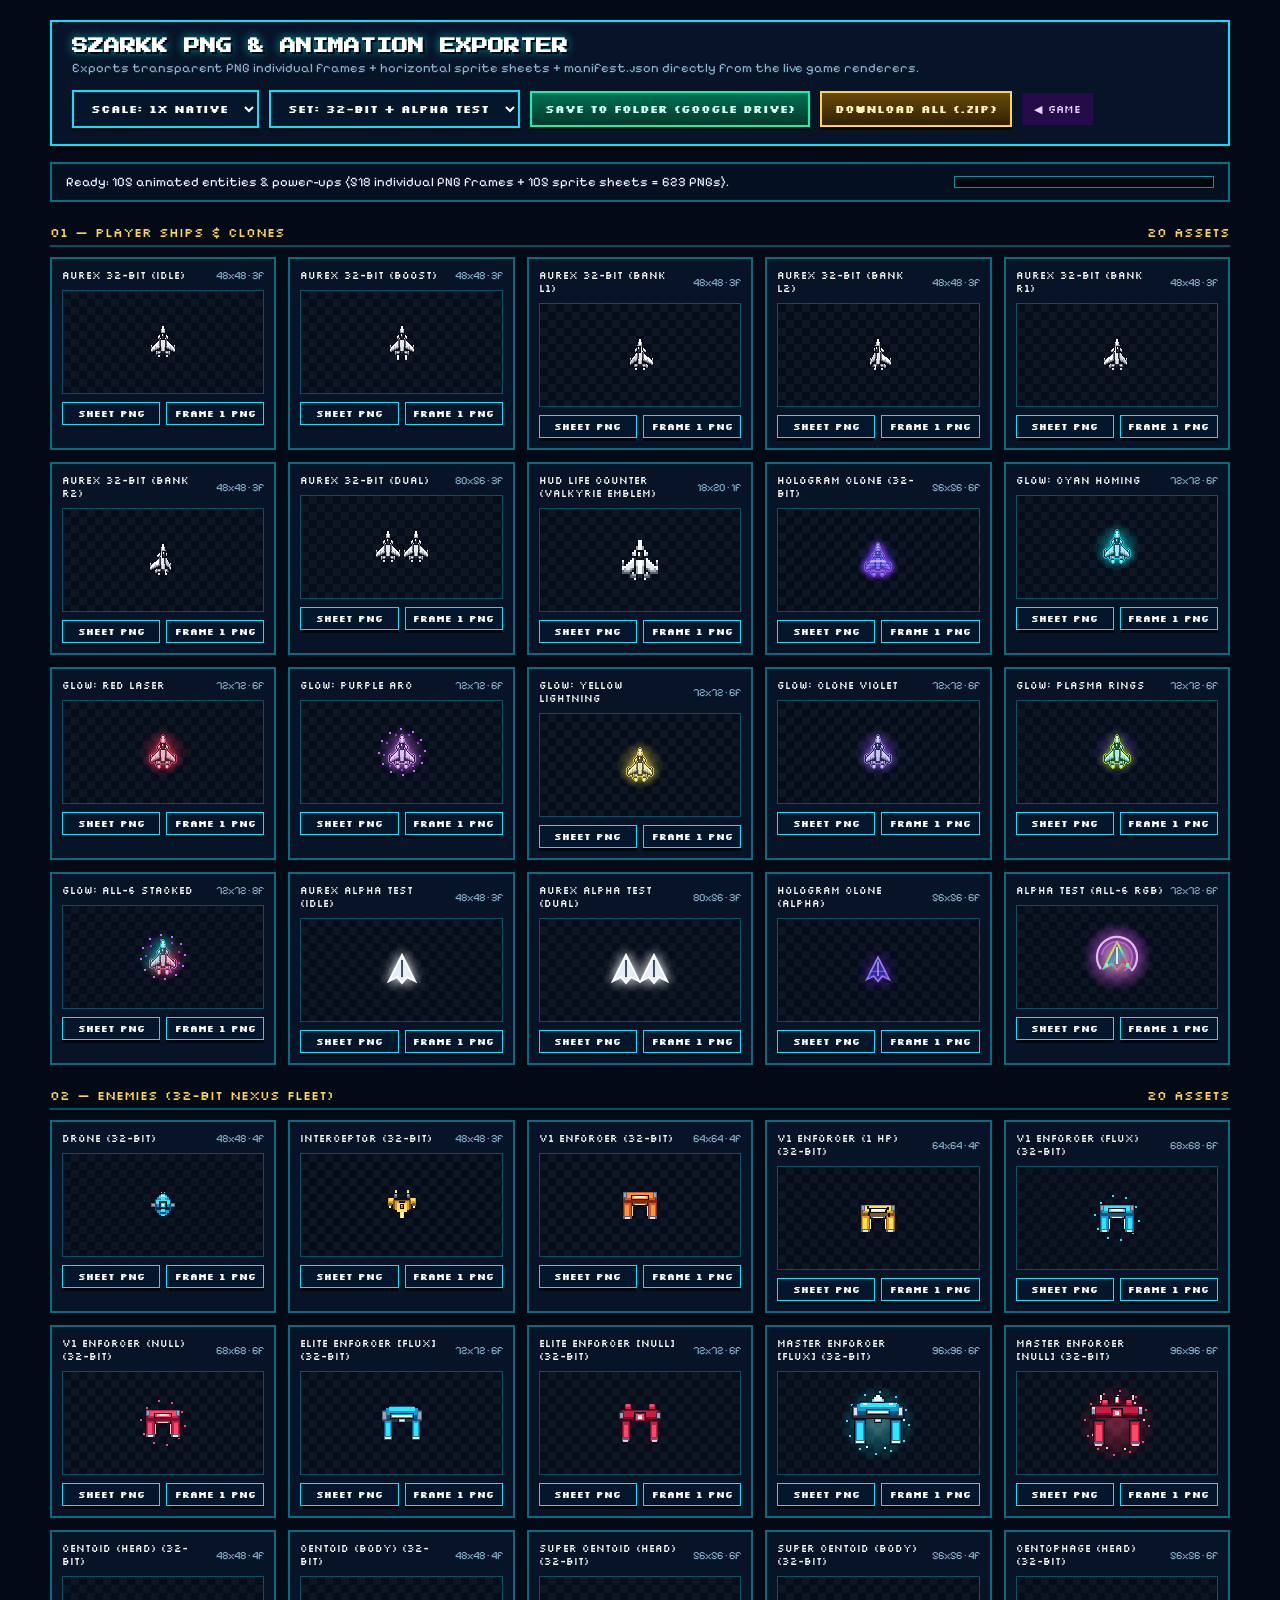
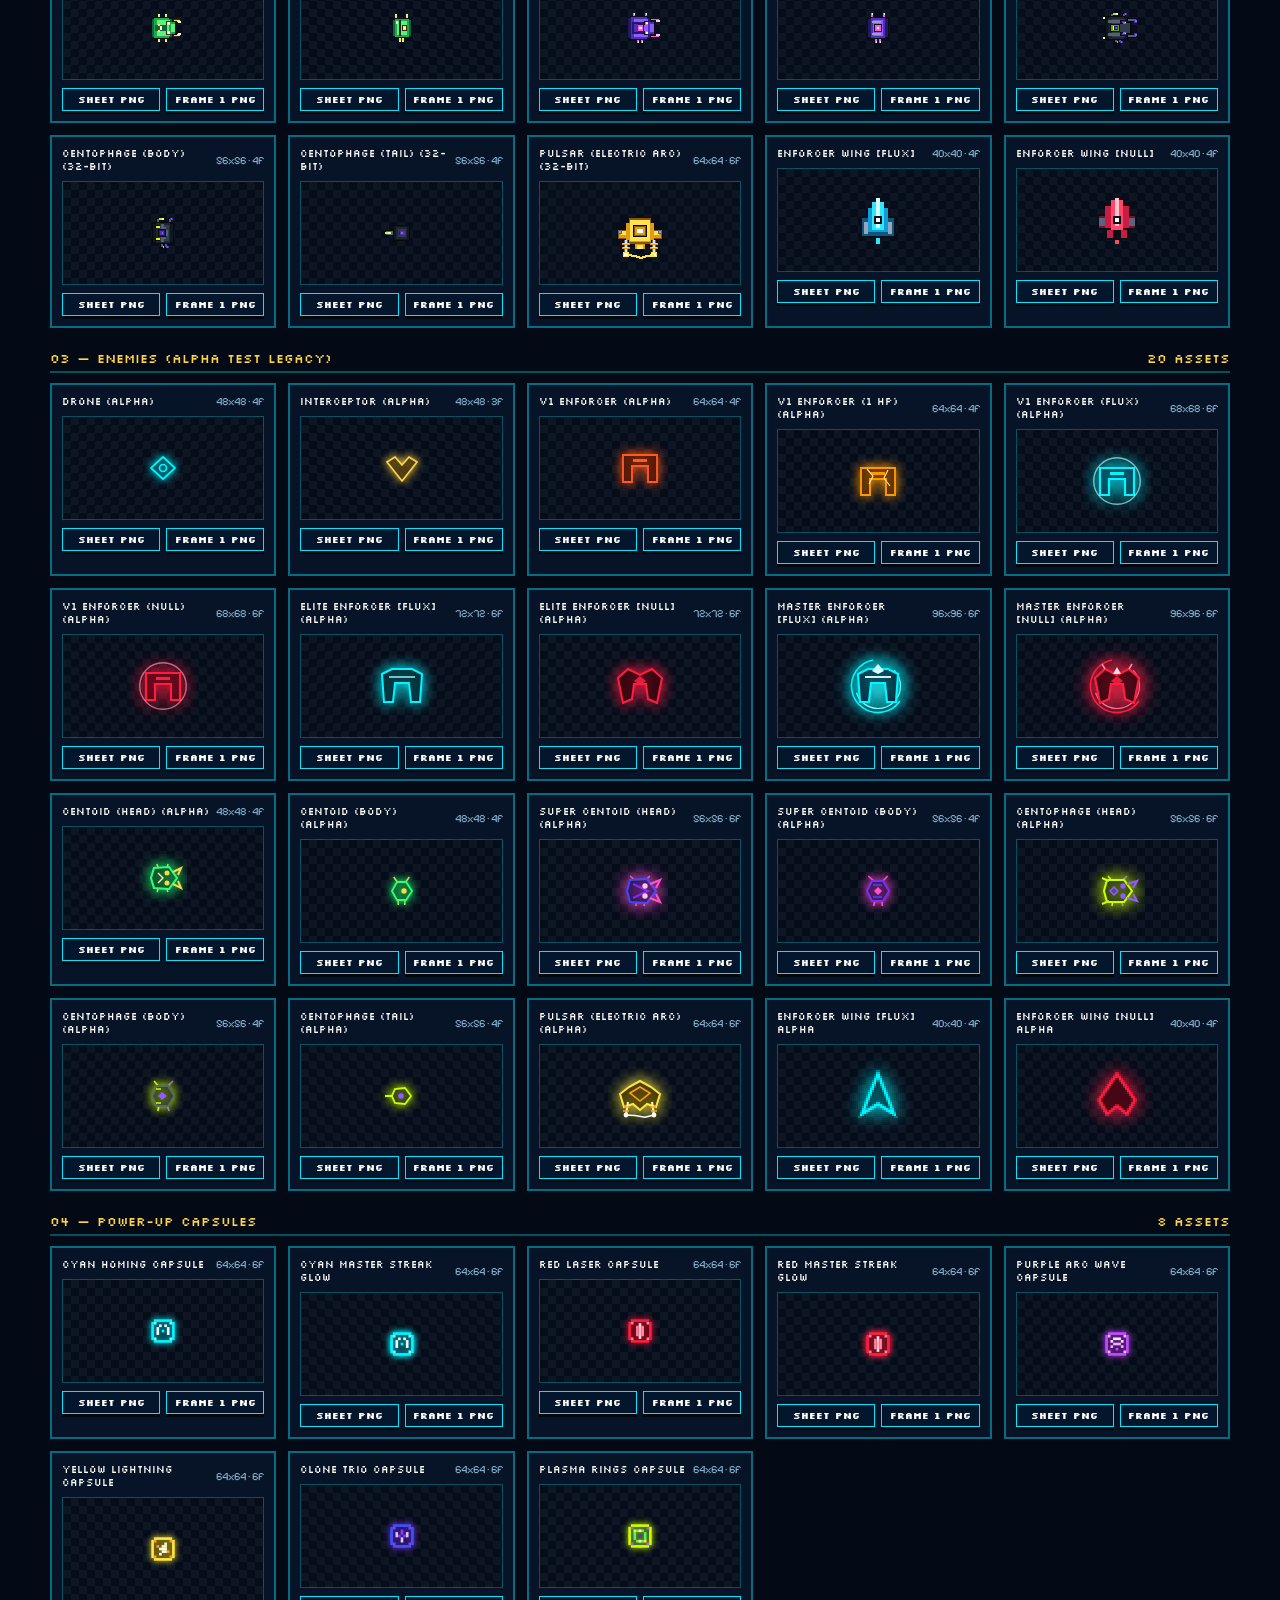
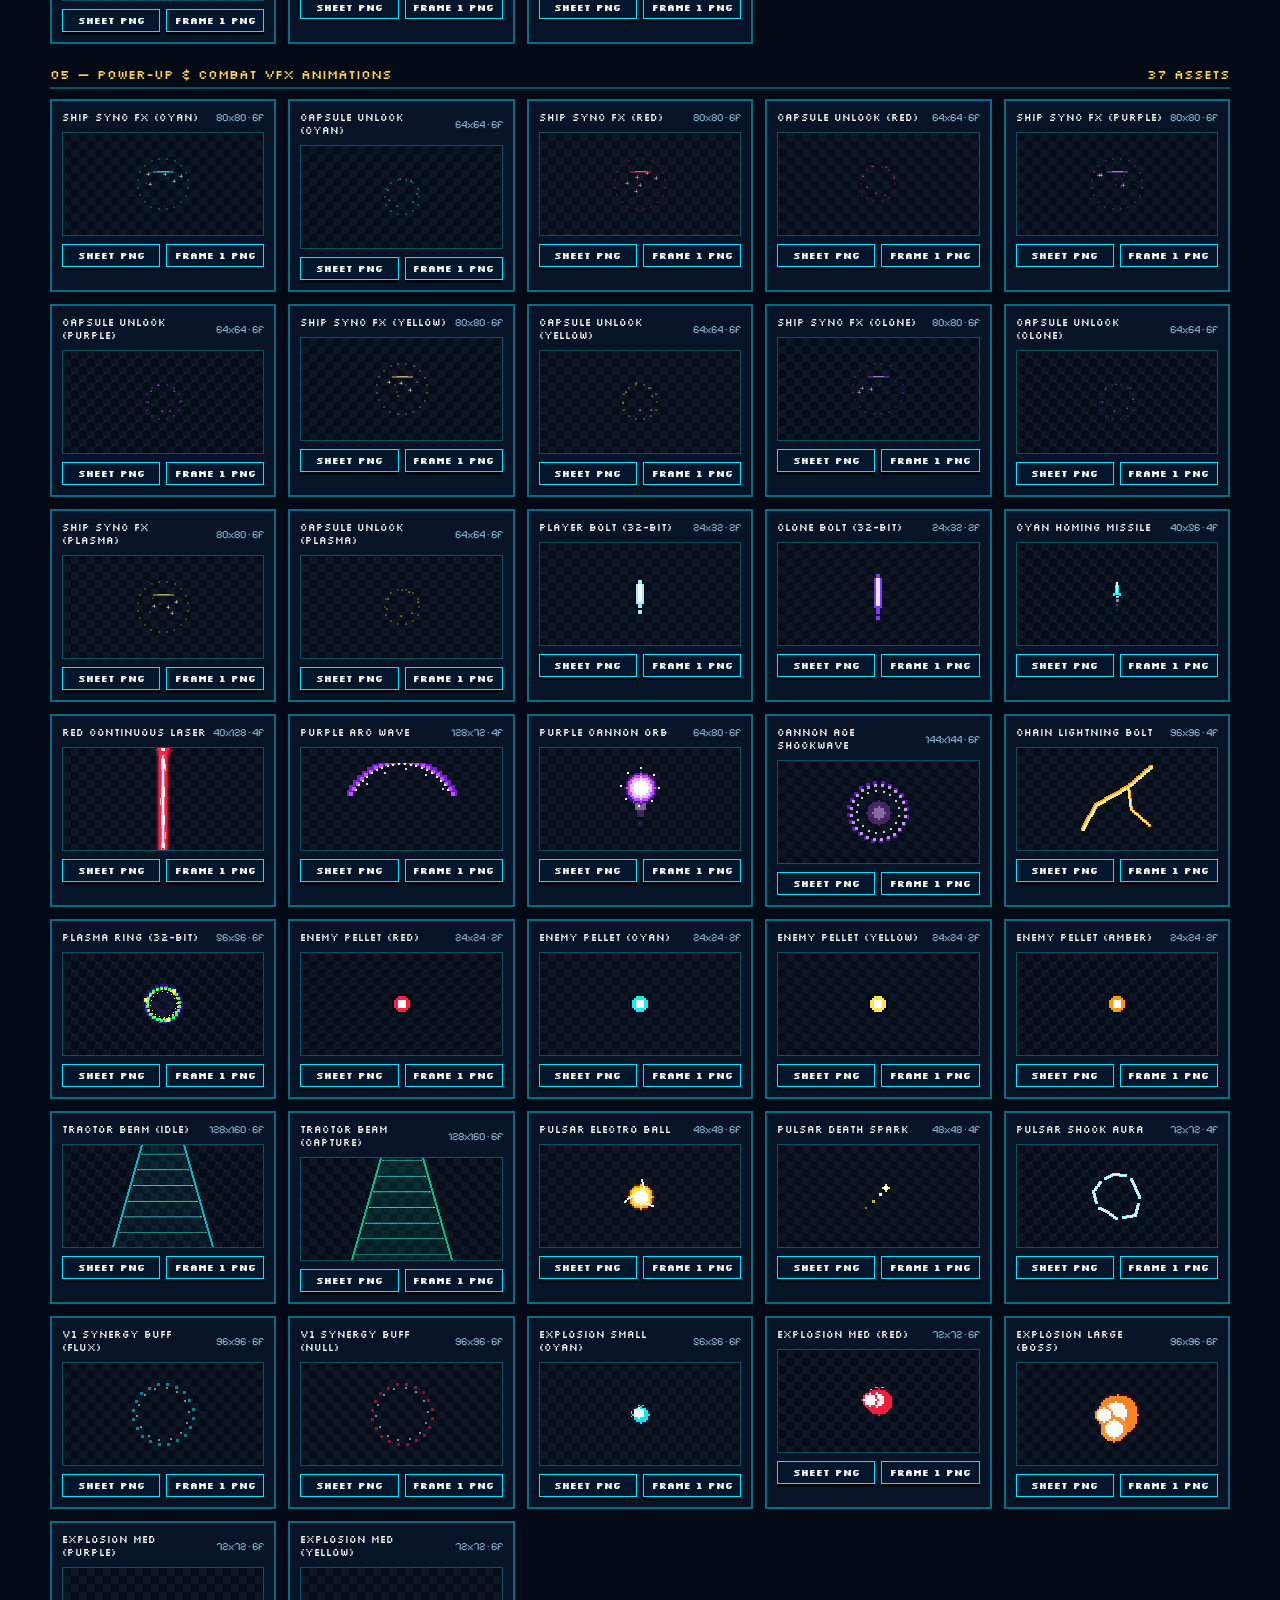
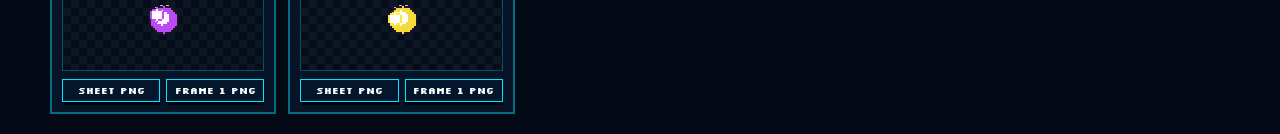
==== commit 1f418eb8: "Alpha Test 0.1.3: Hard Mode unlocks the full roster Hard Mode now opens every enemy and capsule up t" ====
--- a/tools/export_sprites.html
+++ b/tools/export_sprites.html
@@ -290,29 +290,23 @@
       ship32('bank_right_mild', 'Aurex 32-Bit (Bank R1)', 48, 48, 3, 16, (c, w, h, f, n) => draw32Ship(c, w, h, f, n, { bankAxis: 0.35, thrustAxis: 0 }));
       ship32('bank_right_hard', 'Aurex 32-Bit (Bank R2)', 48, 48, 3, 16, (c, w, h, f, n) => draw32Ship(c, w, h, f, n, { bankAxis: 0.85, thrustAxis: 0 }));
       ship32('dual_fighter', 'Aurex 32-Bit (Dual)', 80, 56, 3, 16, (c, w, h, f, n) => draw32Ship(c, w, h, f, n, { bankAxis: 0, thrustAxis: 0 }, { dual: true }));
-      ship32('life_counter_icon', 'HUD Life Counter (Mini-Valkyrie)', 20, 22, 1, 1, (c) => {
+      ship32('life_counter_icon', 'HUD Life Counter (Valkyrie Emblem)', 18, 20, 1, 1, (c) => {
         const add = (x, y, w, h, col) => { c.fillStyle = col; c.fillRect(x, y, w, h); };
-        const sym = (dx, y, h, col) => { add(9 - dx, y, 1, h, col); add(10 + dx, y, 1, h, col); };
-        const s0 = '#0C0E12', s1 = '#242934', s2 = '#5A6270', s3 = '#9EA5B2', s4 = '#E4E7EE', s5 = '#FFFFFF', thr = '#FFFFFF', thrDim = '#B8C4D4';
-        add(8, 0, 4, 3, s0); add(7, 2, 6, 17, s0);
-        sym(3, 4, 4, s0); sym(4, 5, 3, s0); sym(5, 6, 2, s0);
-        sym(3, 8, 7, s0); sym(4, 9, 7, s0); sym(5, 10, 7, s0);
-        sym(6, 11, 7, s0); sym(7, 12, 6, s0); sym(8, 9, 9, s0); sym(9, 10, 7, s0);
-        sym(3, 15, 5, s0); sym(4, 16, 4, s0); sym(5, 17, 3, s0);
-        sym(3, 5, 2, s4); sym(3, 5, 1, s5); sym(4, 6, 1, s3);
-        sym(3, 9, 5, s4); sym(3, 9, 1, s5); sym(3, 13, 1, s2);
-        sym(4, 10, 5, s4); sym(4, 10, 1, s5); sym(4, 13, 1, s3); sym(4, 14, 1, s2);
-        sym(5, 11, 5, s4); sym(5, 11, 1, s5); sym(5, 14, 1, s3); sym(5, 15, 1, s2);
+        const sym = (dx, y, h, col) => { add(8 - dx, y, 1, h, col); add(9 + dx, y, 1, h, col); };
+        const s0 = '#0C0E12', s1 = '#242934', s2 = '#5A6270', s3 = '#9EA5B2', s4 = '#E4E7EE', s5 = '#FFFFFF', thr = '#FFFFFF';
+        add(7, 3, 4, 14, s4); add(8, 0, 2, 17, s5); sym(1, 3, 2, s3);
+        sym(2, 5, 3, s4); sym(2, 5, 1, s5); sym(3, 6, 2, s3); sym(3, 6, 1, s4);
+        sym(2, 9, 4, s1);
+        sym(3, 9, 6, s4); sym(3, 9, 2, s5); sym(3, 14, 1, s2);
+        sym(4, 10, 6, s4); sym(4, 10, 2, s5); sym(4, 14, 1, s3); sym(4, 15, 1, s2);
+        sym(5, 11, 6, s4); sym(5, 11, 1, s5); sym(5, 15, 1, s3); sym(5, 16, 1, s2);
         sym(6, 12, 5, s4); sym(6, 12, 1, s5); sym(6, 15, 1, s3); sym(6, 16, 1, s2);
         sym(7, 13, 4, s3); sym(7, 13, 1, s5); sym(7, 16, 1, s2);
         sym(8, 10, 1, s5); sym(8, 11, 1, s3); sym(8, 12, 5, s2); sym(8, 13, 2, s5);
-        sym(3, 16, 3, s3); sym(3, 16, 1, s4); sym(3, 18, 1, s2);
-        sym(4, 17, 2, s3); sym(4, 18, 1, s2);
-        add(8, 3, 4, 15, s4); add(9, 1, 2, 17, s5);
-        sym(1, 3, 2, s3); sym(2, 9, 5, s1); sym(1, 14, 4, s3);
-        add(8, 5, 4, 5, s0); add(9, 6, 2, 3, s1); add(9, 6, 1, 2, s5);
-        sym(2, 17, 2, s2); sym(2, 17, 1, s3); add(9, 17, 2, 2, s1);
-        sym(2, 19, 3, thrDim); sym(2, 19, 2, thr);
+        add(7, 5, 4, 5, s0); add(8, 6, 2, 3, s1); add(8, 6, 1, 2, s5);
+        sym(1, 13, 4, s3);
+        sym(3, 16, 3, s3); sym(3, 16, 1, s4); sym(3, 18, 1, s2); sym(4, 17, 2, s2);
+        sym(2, 17, 2, s2); sym(2, 17, 1, s3); add(8, 17, 2, 2, s1); sym(2, 19, 1, thr);
       });
 
       ship32('hologram_clone', 'Hologram Clone (32-Bit)', 56, 56, 6, 12, (c, w, h, f, n) => {
